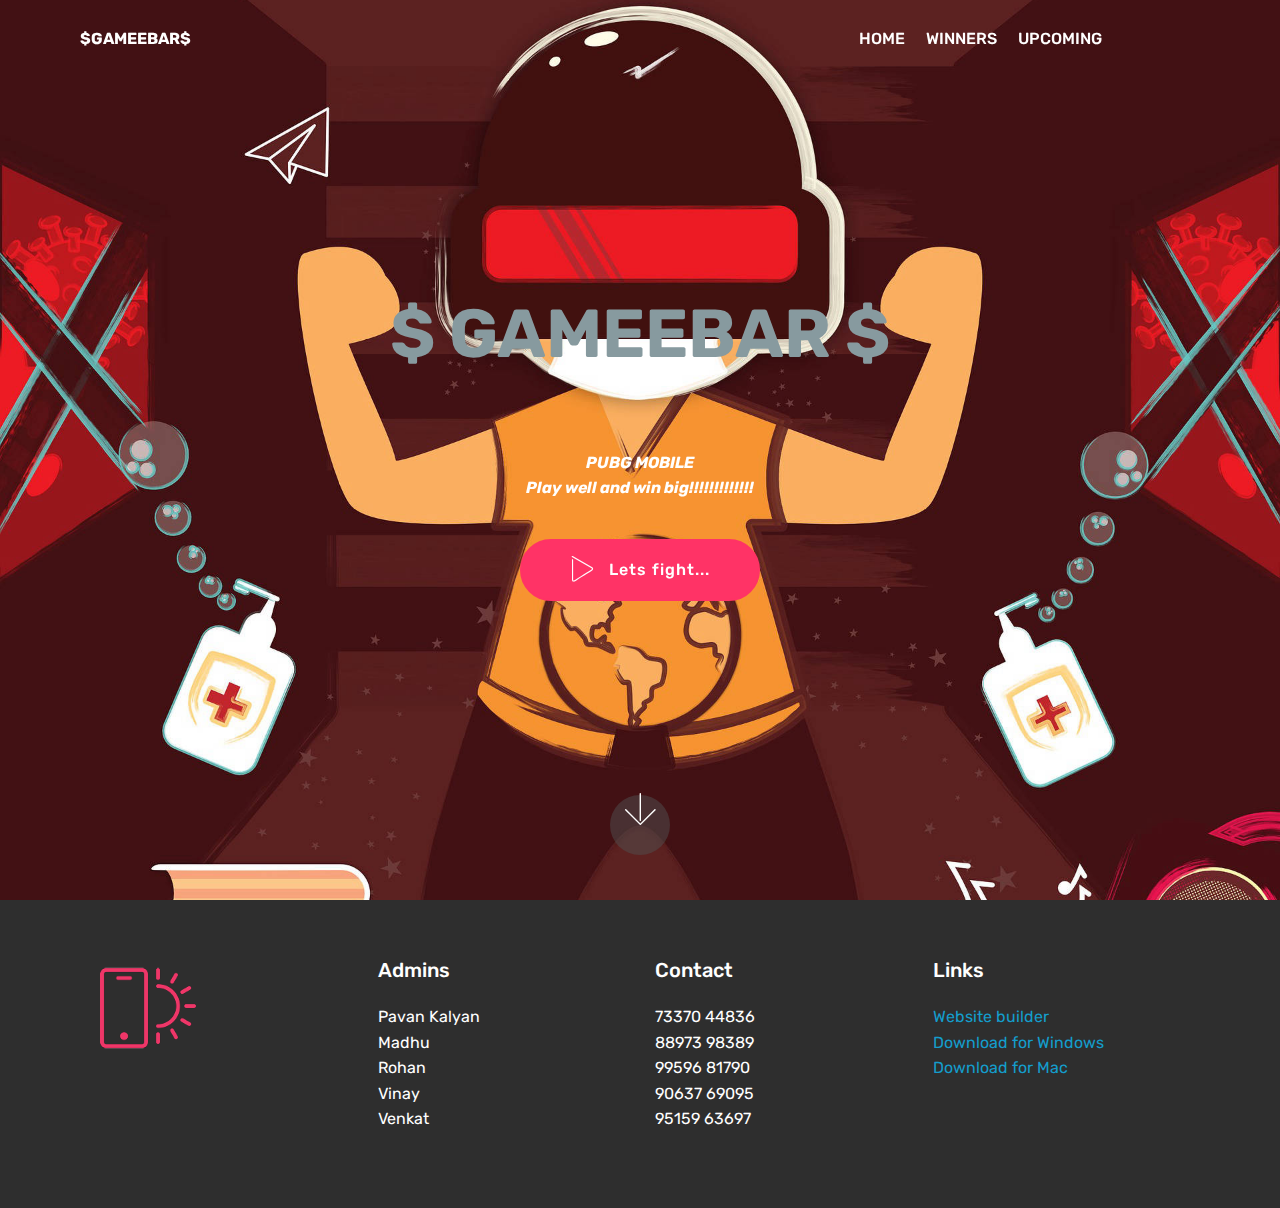
==== index.html @ 3fd8119e "create github pages" ====
<!DOCTYPE html>
<html  >
<head>
  <!-- Site made with Mobirise Website Builder v4.12.3, https://mobirise.com -->
  <meta charset="UTF-8">
  <meta http-equiv="X-UA-Compatible" content="IE=edge">
  <meta name="generator" content="Mobirise v4.12.3, mobirise.com">
  <meta name="viewport" content="width=device-width, initial-scale=1, minimum-scale=1">
  <link rel="shortcut icon" href="assets/images/logo20.png" type="image/x-icon">
  <meta name="description" content="">
  
  
  <title>Home</title>
  <link rel="stylesheet" href="assets/web/assets/mobirise-icons/mobirise-icons.css">
  <link rel="stylesheet" href="assets/bootstrap/css/bootstrap.min.css">
  <link rel="stylesheet" href="assets/bootstrap/css/bootstrap-grid.min.css">
  <link rel="stylesheet" href="assets/bootstrap/css/bootstrap-reboot.min.css">
  <link rel="stylesheet" href="assets/socicon/css/styles.css">
  <link rel="stylesheet" href="assets/tether/tether.min.css">
  <link rel="stylesheet" href="assets/dropdown/css/style.css">
  <link rel="stylesheet" href="assets/theme/css/style.css">
  <link rel="preload" as="style" href="assets/mobirise/css/mbr-additional.css"><link rel="stylesheet" href="assets/mobirise/css/mbr-additional.css" type="text/css">
  
  
  
</head>
<body>
  <section class="menu cid-rVmRUXMehh" once="menu" id="menu1-1b">

    

    <nav class="navbar navbar-expand beta-menu navbar-dropdown align-items-center navbar-fixed-top navbar-toggleable-sm bg-color transparent">
        <button class="navbar-toggler navbar-toggler-right" type="button" data-toggle="collapse" data-target="#navbarSupportedContent" aria-controls="navbarSupportedContent" aria-expanded="false" aria-label="Toggle navigation">
            <div class="hamburger">
                <span></span>
                <span></span>
                <span></span>
                <span></span>
            </div>
        </button>
        <div class="menu-logo">
            <div class="navbar-brand">
                
                <span class="navbar-caption-wrap"><a class="navbar-caption text-white display-4" href="https://mobirise.co">$GAMEEBAR$</a></span>
            </div>
        </div>
        <div class="collapse navbar-collapse" id="navbarSupportedContent">
            <ul class="navbar-nav nav-dropdown nav-right" data-app-modern-menu="true"><li class="nav-item">
                    <a class="nav-link link text-white display-4" href="index.html">HOME</a>
                </li><li class="nav-item"><a class="nav-link link text-white display-4" href="page6.html">WINNERS</a></li>
                <li class="nav-item">
                    <a class="nav-link link text-white display-4" href="page7.html">
                        UPCOMING &nbsp; &nbsp; &nbsp; &nbsp; &nbsp; &nbsp; &nbsp; &nbsp; &nbsp; &nbsp; &nbsp;</a>
                </li></ul>
            
        </div>
    </nav>
</section>

<section class="engine"><a href="https://mobirise.info/q">free responsive website templates</a></section><section class="cid-qTkA127IK8 mbr-fullscreen mbr-parallax-background" id="header2-1">

    

    

    <div class="container align-center">
        <div class="row justify-content-md-center">
            <div class="mbr-white col-md-10">
                <h1 class="mbr-section-title mbr-bold pb-3 mbr-fonts-style display-1">$ GAMEEBAR $</h1>
                
                <p class="mbr-text pb-3 mbr-fonts-style display-7"><em><strong>
                    </strong></em><br><br><em><strong>PUBG MOBILE<br>Play well and win big!!!!!!!!!!!!!</strong></em></p>
                <div class="mbr-section-btn"><a class="btn btn-md btn-secondary display-4" href="page5.html"><span class="mbri-play mbr-iconfont mbr-iconfont-btn"></span>Lets fight...</a></div>
            </div>
        </div>
    </div>
    <div class="mbr-arrow hidden-sm-down" aria-hidden="true">
        <a href="#next">
            <i class="mbri-down mbr-iconfont"></i>
        </a>
    </div>
</section>

<section class="cid-qTkAaeaxX5" id="footer1-2">

    

    

    <div class="container">
        <div class="media-container-row content text-white">
            <div class="col-12 col-md-3">
                <div class="media-wrap">
                    <a href="https://mobirise.com/">
                        <img src="assets/images/logo2.png" alt="Mobirise">
                    </a>
                </div>
            </div>
            <div class="col-12 col-md-3 mbr-fonts-style display-7">
                <h5 class="pb-3">Admins</h5>
                <p class="mbr-text">Pavan Kalyan<br>Madhu<br>Rohan<br>Vinay<br>Venkat</p>
            </div>
            <div class="col-12 col-md-3 mbr-fonts-style display-7">
                <h5 class="pb-3">
                    Contact</h5>
                <p class="mbr-text">73370 44836<br>88973 98389<br>99596 81790<br>90637 69095<br>95159 63697</p>
            </div>
            <div class="col-12 col-md-3 mbr-fonts-style display-7">
                <h5 class="pb-3">
                    Links
                </h5>
                <p class="mbr-text">
                    <a class="text-primary" href="https://mobirise.com/">Website builder</a>
                    <br><a class="text-primary" href="https://mobirise.com/mobirise-free-win.zip">Download for Windows</a>
                    <br><a class="text-primary" href="https://mobirise.com/mobirise-free-mac.zip">Download for Mac</a>
                </p>
            </div>
        </div>
        
    </div>
</section>


  <script src="assets/web/assets/jquery/jquery.min.js"></script>
  <script src="assets/popper/popper.min.js"></script>
  <script src="assets/bootstrap/js/bootstrap.min.js"></script>
  <script src="assets/tether/tether.min.js"></script>
  <script src="assets/parallax/jarallax.min.js"></script>
  <script src="assets/dropdown/js/nav-dropdown.js"></script>
  <script src="assets/dropdown/js/navbar-dropdown.js"></script>
  <script src="assets/touchswipe/jquery.touch-swipe.min.js"></script>
  <script src="assets/smoothscroll/smooth-scroll.js"></script>
  <script src="assets/theme/js/script.js"></script>
  
  
</body>
</html>
---- assets/web/assets/mobirise-icons/mobirise-icons.css ----
@font-face {
  font-family: 'MobiriseIcons';
  src:  url('mobirise-icons.eot?spat4u');
  src:  url('mobirise-icons.eot?spat4u#iefix') format('embedded-opentype'),
    url('mobirise-icons.ttf?spat4u') format('truetype'),
    url('mobirise-icons.woff?spat4u') format('woff'),
    url('mobirise-icons.svg?spat4u#MobiriseIcons') format('svg');
  font-weight: normal;
  font-style: normal;
  font-display: swap;
}

[class^="mbri-"], [class*=" mbri-"] {
  /* use !important to prevent issues with browser extensions that change fonts */
  font-family: MobiriseIcons !important;
  speak: none;
  font-style: normal;
  font-weight: normal;
  font-variant: normal;
  text-transform: none;
  line-height: 1;

  /* Better Font Rendering =========== */
  -webkit-font-smoothing: antialiased;
  -moz-osx-font-smoothing: grayscale;
}

.mbri-add-submenu:before {
  content: "\e900";
}
.mbri-alert:before {
  content: "\e901";
}
.mbri-align-center:before {
  content: "\e902";
}
.mbri-align-justify:before {
  content: "\e903";
}
.mbri-align-left:before {
  content: "\e904";
}
.mbri-align-right:before {
  content: "\e905";
}
.mbri-android:before {
  content: "\e906";
}
.mbri-apple:before {
  content: "\e907";
}
.mbri-arrow-down:before {
  content: "\e908";
}
.mbri-arrow-next:before {
  content: "\e909";
}
.mbri-arrow-prev:before {
  content: "\e90a";
}
.mbri-arrow-up:before {
  content: "\e90b";
}
.mbri-bold:before {
  content: "\e90c";
}
.mbri-bookmark:before {
  content: "\e90d";
}
.mbri-bootstrap:before {
  content: "\e90e";
}
.mbri-briefcase:before {
  content: "\e90f";
}
.mbri-browse:before {
  content: "\e910";
}
.mbri-bulleted-list:before {
  content: "\e911";
}
.mbri-calendar:before {
  content: "\e912";
}
.mbri-camera:before {
  content: "\e913";
}
.mbri-cart-add:before {
  content: "\e914";
}
.mbri-cart-full:before {
  content: "\e915";
}
.mbri-cash:before {
  content: "\e916";
}
.mbri-change-style:before {
  content: "\e917";
}
.mbri-chat:before {
  content: "\e918";
}
.mbri-clock:before {
  content: "\e919";
}
.mbri-close:before {
  content: "\e91a";
}
.mbri-cloud:before {
  content: "\e91b";
}
.mbri-code:before {
  content: "\e91c";
}
.mbri-contact-form:before {
  content: "\e91d";
}
.mbri-credit-card:before {
  content: "\e91e";
}
.mbri-cursor-click:before {
  content: "\e91f";
}
.mbri-cust-feedback:before {
  content: "\e920";
}
.mbri-database:before {
  content: "\e921";
}
.mbri-delivery:before {
  content: "\e922";
}
.mbri-desktop:before {
  content: "\e923";
}
.mbri-devices:before {
  content: "\e924";
}
.mbri-down:before {
  content: "\e925";
}
.mbri-download:before {
  content: "\e989";
}
.mbri-drag-n-drop:before {
  content: "\e927";
}
.mbri-drag-n-drop2:before {
  content: "\e928";
}
.mbri-edit:before {
  content: "\e929";
}
.mbri-edit2:before {
  content: "\e92a";
}
.mbri-error:before {
  content: "\e92b";
}
.mbri-extension:before {
  content: "\e92c";
}
.mbri-features:before {
  content: "\e92d";
}
.mbri-file:before {
  content: "\e92e";
}
.mbri-flag:before {
  content: "\e92f";
}
.mbri-folder:before {
  content: "\e930";
}
.mbri-gift:before {
  content: "\e931";
}
.mbri-github:before {
  content: "\e932";
}
.mbri-globe:before {
  content: "\e933";
}
.mbri-globe-2:before {
  content: "\e934";
}
.mbri-growing-chart:before {
  content: "\e935";
}
.mbri-hearth:before {
  content: "\e936";
}
.mbri-help:before {
  content: "\e937";
}
.mbri-home:before {
  content: "\e938";
}
.mbri-hot-cup:before {
  content: "\e939";
}
.mbri-idea:before {
  content: "\e93a";
}
.mbri-image-gallery:before {
  content: "\e93b";
}
.mbri-image-slider:before {
  content: "\e93c";
}
.mbri-info:before {
  content: "\e93d";
}
.mbri-italic:before {
  content: "\e93e";
}
.mbri-key:before {
  content: "\e93f";
}
.mbri-laptop:before {
  content: "\e940";
}
.mbri-layers:before {
  content: "\e941";
}
.mbri-left-right:before {
  content: "\e942";
}
.mbri-left:before {
  content: "\e943";
}
.mbri-letter:before {
  content: "\e944";
}
.mbri-like:before {
  content: "\e945";
}
.mbri-link:before {
  content: "\e946";
}
.mbri-lock:before {
  content: "\e947";
}
.mbri-login:before {
  content: "\e948";
}
.mbri-logout:before {
  content: "\e949";
}
.mbri-magic-stick:before {
  content: "\e94a";
}
.mbri-map-pin:before {
  content: "\e94b";
}
.mbri-menu:before {
  content: "\e94c";
}
.mbri-mobile:before {
  content: "\e94d";
}
.mbri-mobile2:before {
  content: "\e94e";
}
.mbri-mobirise:before {
  content: "\e94f";
}
.mbri-more-horizontal:before {
  content: "\e950";
}
.mbri-more-vertical:before {
  content: "\e951";
}
.mbri-music:before {
  content: "\e952";
}
.mbri-new-file:before {
  content: "\e953";
}
.mbri-numbered-list:before {
  content: "\e954";
}
.mbri-opened-folder:before {
  content: "\e955";
}
.mbri-pages:before {
  content: "\e956";
}
.mbri-paper-plane:before {
  content: "\e957";
}
.mbri-paperclip:before {
  content: "\e958";
}
.mbri-photo:before {
  content: "\e959";
}
.mbri-photos:before {
  content: "\e95a";
}
.mbri-pin:before {
  content: "\e95b";
}
.mbri-play:before {
  content: "\e95c";
}
.mbri-plus:before {
  content: "\e95d";
}
.mbri-preview:before {
  content: "\e95e";
}
.mbri-print:before {
  content: "\e95f";
}
.mbri-protect:before {
  content: "\e960";
}
.mbri-question:before {
  content: "\e961";
}
.mbri-quote-left:before {
  content: "\e962";
}
.mbri-quote-right:before {
  content: "\e963";
}
.mbri-refresh:before {
  content: "\e964";
}
.mbri-responsive:before {
  content: "\e965";
}
.mbri-right:before {
  content: "\e966";
}
.mbri-rocket:before {
  content: "\e967";
}
.mbri-sad-face:before {
  content: "\e968";
}
.mbri-sale:before {
  content: "\e969";
}
.mbri-save:before {
  content: "\e96a";
}
.mbri-search:before {
  content: "\e96b";
}
.mbri-setting:before {
  content: "\e96c";
}
.mbri-setting2:before {
  content: "\e96d";
}
.mbri-setting3:before {
  content: "\e96e";
}
.mbri-share:before {
  content: "\e96f";
}
.mbri-shopping-bag:before {
  content: "\e970";
}
.mbri-shopping-basket:before {
  content: "\e971";
}
.mbri-shopping-cart:before {
  content: "\e972";
}
.mbri-sites:before {
  content: "\e973";
}
.mbri-smile-face:before {
  content: "\e974";
}
.mbri-speed:before {
  content: "\e975";
}
.mbri-star:before {
  content: "\e976";
}
.mbri-success:before {
  content: "\e977";
}
.mbri-sun:before {
  content: "\e978";
}
.mbri-sun2:before {
  content: "\e979";
}
.mbri-tablet:before {
  content: "\e97a";
}
.mbri-tablet-vertical:before {
  content: "\e97b";
}
.mbri-target:before {
  content: "\e97c";
}
.mbri-timer:before {
  content: "\e97d";
}
.mbri-to-ftp:before {
  content: "\e97e";
}
.mbri-to-local-drive:before {
  content: "\e97f";
}
.mbri-touch-swipe:before {
  content: "\e980";
}
.mbri-touch:before {
  content: "\e981";
}
.mbri-trash:before {
  content: "\e982";
}
.mbri-underline:before {
  content: "\e983";
}
.mbri-unlink:before {
  content: "\e984";
}
.mbri-unlock:before {
  content: "\e985";
}
.mbri-up-down:before {
  content: "\e986";
}
.mbri-up:before {
  content: "\e987";
}
.mbri-update:before {
  content: "\e988";
}
.mbri-upload:before {
 content: "\e926"; 
}
.mbri-user:before {
  content: "\e98a";
}
.mbri-user2:before {
  content: "\e98b";
}
.mbri-users:before {
  content: "\e98c";
}
.mbri-video:before {
  content: "\e98d";
}
.mbri-video-play:before {
  content: "\e98e";
}
.mbri-watch:before {
  content: "\e98f";
}
.mbri-website-theme:before {
  content: "\e990";
}
.mbri-wifi:before {
  content: "\e991";
}
.mbri-windows:before {
  content: "\e992";
}
.mbri-zoom-out:before {
  content: "\e993";
}
.mbri-redo:before {
  content: "\e994";
}
.mbri-undo:before {
  content: "\e995";
}
---- assets/socicon/css/styles.css ----
@charset "UTF-8";

@font-face {
  font-family: 'Socicon';
  src:  url('../fonts/socicon.eot');
  src:  url('../fonts/socicon.eot?#iefix') format('embedded-opentype'),
    url('../fonts/socicon.woff2') format('woff2'),
    url('../fonts/socicon.ttf') format('truetype'),
    url('../fonts/socicon.woff') format('woff'),
    url('../fonts/socicon.svg#socicon') format('svg');
  font-weight: normal;
  font-style: normal;
}

[data-icon]:before {
  font-family: "socicon" !important;
  content: attr(data-icon);
  font-style: normal !important;
  font-weight: normal !important;
  font-variant: normal !important;
  text-transform: none !important;
  speak: none;
  line-height: 1;
  -webkit-font-smoothing: antialiased;
  -moz-osx-font-smoothing: grayscale;
}

[class^="socicon-"], [class*=" socicon-"] {
  /* use !important to prevent issues with browser extensions that change fonts */
  font-family: 'Socicon' !important;
  speak: none;
  font-style: normal;
  font-weight: normal;
  font-variant: normal;
  text-transform: none;
  line-height: 1;

  /* Better Font Rendering =========== */
  -webkit-font-smoothing: antialiased;
  -moz-osx-font-smoothing: grayscale;
}

.socicon-eitaa:before {
  content: "\e97c";
}
.socicon-soroush:before {
  content: "\e97d";
}
.socicon-bale:before {
  content: "\e97e";
}
.socicon-zazzle:before {
  content: "\e97b";
}
.socicon-society6:before {
  content: "\e97a";
}
.socicon-redbubble:before {
  content: "\e979";
}
.socicon-avvo:before {
  content: "\e978";
}
.socicon-stitcher:before {
  content: "\e977";
}
.socicon-googlehangouts:before {
  content: "\e974";
}
.socicon-dlive:before {
  content: "\e975";
}
.socicon-vsco:before {
  content: "\e976";
}
.socicon-flipboard:before {
  content: "\e973";
}
.socicon-ubuntu:before {
  content: "\e958";
}
.socicon-artstation:before {
  content: "\e959";
}
.socicon-invision:before {
  content: "\e95a";
}
.socicon-torial:before {
  content: "\e95b";
}
.socicon-collectorz:before {
  content: "\e95c";
}
.socicon-seenthis:before {
  content: "\e95d";
}
.socicon-googleplaymusic:before {
  content: "\e95e";
}
.socicon-debian:before {
  content: "\e95f";
}
.socicon-filmfreeway:before {
  content: "\e960";
}
.socicon-gnome:before {
  content: "\e961";
}
.socicon-itchio:before {
  content: "\e962";
}
.socicon-jamendo:before {
  content: "\e963";
}
.socicon-mix:before {
  content: "\e964";
}
.socicon-sharepoint:before {
  content: "\e965";
}
.socicon-tinder:before {
  content: "\e966";
}
.socicon-windguru:before {
  content: "\e967";
}
.socicon-cdbaby:before {
  content: "\e968";
}
.socicon-elementaryos:before {
  content: "\e969";
}
.socicon-stage32:before {
  content: "\e96a";
}
.socicon-tiktok:before {
  content: "\e96b";
}
.socicon-gitter:before {
  content: "\e96c";
}
.socicon-letterboxd:before {
  content: "\e96d";
}
.socicon-threema:before {
  content: "\e96e";
}
.socicon-splice:before {
  content: "\e96f";
}
.socicon-metapop:before {
  content: "\e970";
}
.socicon-naver:before {
  content: "\e971";
}
.socicon-remote:before {
  content: "\e972";
}
.socicon-internet:before {
  content: "\e957";
}
.socicon-moddb:before {
  content: "\e94b";
}
.socicon-indiedb:before {
  content: "\e94c";
}
.socicon-traxsource:before {
  content: "\e94d";
}
.socicon-gamefor:before {
  content: "\e94e";
}
.socicon-pixiv:before {
  content: "\e94f";
}
.socicon-myanimelist:before {
  content: "\e950";
}
.socicon-blackberry:before {
  content: "\e951";
}
.socicon-wickr:before {
  content: "\e952";
}
.socicon-spip:before {
  content: "\e953";
}
.socicon-napster:before {
  content: "\e954";
}
.socicon-beatport:before {
  content: "\e955";
}
.socicon-hackerone:before {
  content: "\e956";
}
.socicon-hackernews:before {
  content: "\e946";
}
.socicon-smashwords:before {
  content: "\e947";
}
.socicon-kobo:before {
  content: "\e948";
}
.socicon-bookbub:before {
  content: "\e949";
}
.socicon-mailru:before {
  content: "\e94a";
}
.socicon-gitlab:before {
  content: "\e945";
}
.socicon-instructables:before {
  content: "\e944";
}
.socicon-portfolio:before {
  content: "\e943";
}
.socicon-codered:before {
  content: "\e940";
}
.socicon-origin:before {
  content: "\e941";
}
.socicon-nextdoor:before {
  content: "\e942";
}
.socicon-udemy:before {
  content: "\e93f";
}
.socicon-livemaster:before {
  content: "\e93e";
}
.socicon-crunchbase:before {
  content: "\e93b";
}
.socicon-homefy:before {
  content: "\e93c";
}
.socicon-calendly:before {
  content: "\e93d";
}
.socicon-realtor:before {
  content: "\e90f";
}
.socicon-tidal:before {
  content: "\e910";
}
.socicon-qobuz:before {
  content: "\e911";
}
.socicon-natgeo:before {
  content: "\e912";
}
.socicon-mastodon:before {
  content: "\e913";
}
.socicon-unsplash:before {
  content: "\e914";
}
.socicon-homeadvisor:before {
  content: "\e915";
}
.socicon-angieslist:before {
  content: "\e916";
}
.socicon-codepen:before {
  content: "\e917";
}
.socicon-slack:before {
  content: "\e918";
}
.socicon-openaigym:before {
  content: "\e919";
}
.socicon-logmein:before {
  content: "\e91a";
}
.socicon-fiverr:before {
  content: "\e91b";
}
.socicon-gotomeeting:before {
  content: "\e91c";
}
.socicon-aliexpress:before {
  content: "\e91d";
}
.socicon-guru:before {
  content: "\e91e";
}
.socicon-appstore:before {
  content: "\e91f";
}
.socicon-homes:before {
  content: "\e920";
}
.socicon-zoom:before {
  content: "\e921";
}
.socicon-alibaba:before {
  content: "\e922";
}
.socicon-craigslist:before {
  content: "\e923";
}
.socicon-wix:before {
  content: "\e924";
}
.socicon-redfin:before {
  content: "\e925";
}
.socicon-googlecalendar:before {
  content: "\e926";
}
.socicon-shopify:before {
  content: "\e927";
}
.socicon-freelancer:before {
  content: "\e928";
}
.socicon-seedrs:before {
  content: "\e929";
}
.socicon-bing:before {
  content: "\e92a";
}
.socicon-doodle:before {
  content: "\e92b";
}
.socicon-bonanza:before {
  content: "\e92c";
}
.socicon-squarespace:before {
  content: "\e92d";
}
.socicon-toptal:before {
  content: "\e92e";
}
.socicon-gust:before {
  content: "\e92f";
}
.socicon-ask:before {
  content: "\e930";
}
.socicon-trulia:before {
  content: "\e931";
}
.socicon-loomly:before {
  content: "\e932";
}
.socicon-ghost:before {
  content: "\e933";
}
.socicon-upwork:before {
  content: "\e934";
}
.socicon-fundable:before {
  content: "\e935";
}
.socicon-booking:before {
  content: "\e936";
}
.socicon-googlemaps:before {
  content: "\e937";
}
.socicon-zillow:before {
  content: "\e938";
}
.socicon-niconico:before {
  content: "\e939";
}
.socicon-toneden:before {
  content: "\e93a";
}
.socicon-augment:before {
  content: "\e908";
}
.socicon-bitbucket:before {
  content: "\e909";
}
.socicon-fyuse:before {
  content: "\e90a";
}
.socicon-yt-gaming:before {
  content: "\e90b";
}
.socicon-sketchfab:before {
  content: "\e90c";
}
.socicon-mobcrush:before {
  content: "\e90d";
}
.socicon-microsoft:before {
  content: "\e90e";
}
.socicon-pandora:before {
  content: "\e907";
}
.socicon-messenger:before {
  content: "\e906";
}
.socicon-gamewisp:before {
  content: "\e905";
}
.socicon-bloglovin:before {
  content: "\e904";
}
.socicon-tunein:before {
  content: "\e903";
}
.socicon-gamejolt:before {
  content: "\e901";
}
.socicon-trello:before {
  content: "\e902";
}
.socicon-spreadshirt:before {
  content: "\e900";
}
.socicon-500px:before {
  content: "\e000";
}
.socicon-8tracks:before {
  content: "\e001";
}
.socicon-airbnb:before {
  content: "\e002";
}
.socicon-alliance:before {
  content: "\e003";
}
.socicon-amazon:before {
  content: "\e004";
}
.socicon-amplement:before {
  content: "\e005";
}
.socicon-android:before {
  content: "\e006";
}
.socicon-angellist:before {
  content: "\e007";
}
.socicon-apple:before {
  content: "\e008";
}
.socicon-appnet:before {
  content: "\e009";
}
.socicon-baidu:before {
  content: "\e00a";
}
.socicon-bandcamp:before {
  content: "\e00b";
}
.socicon-battlenet:before {
  content: "\e00c";
}
.socicon-mixer:before {
  content: "\e00d";
}
.socicon-bebee:before {
  content: "\e00e";
}
.socicon-bebo:before {
  content: "\e00f";
}
.socicon-behance:before {
  content: "\e010";
}
.socicon-blizzard:before {
  content: "\e011";
}
.socicon-blogger:before {
  content: "\e012";
}
.socicon-buffer:before {
  content: "\e013";
}
.socicon-chrome:before {
  content: "\e014";
}
.socicon-coderwall:before {
  content: "\e015";
}
.socicon-curse:before {
  content: "\e016";
}
.socicon-dailymotion:before {
  content: "\e017";
}
.socicon-deezer:before {
  content: "\e018";
}
.socicon-delicious:before {
  content: "\e019";
}
.socicon-deviantart:before {
  content: "\e01a";
}
.socicon-diablo:before {
  content: "\e01b";
}
.socicon-digg:before {
  content: "\e01c";
}
.socicon-discord:before {
  content: "\e01d";
}
.socicon-disqus:before {
  content: "\e01e";
}
.socicon-douban:before {
  content: "\e01f";
}
.socicon-draugiem:before {
  content: "\e020";
}
.socicon-dribbble:before {
  content: "\e021";
}
.socicon-drupal:before {
  content: "\e022";
}
.socicon-ebay:before {
  content: "\e023";
}
.socicon-ello:before {
  content: "\e024";
}
.socicon-endomodo:before {
  content: "\e025";
}
.socicon-envato:before {
  content: "\e026";
}
.socicon-etsy:before {
  content: "\e027";
}
.socicon-facebook:before {
  content: "\e028";
}
.socicon-feedburner:before {
  content: "\e029";
}
.socicon-filmweb:before {
  content: "\e02a";
}
.socicon-firefox:before {
  content: "\e02b";
}
.socicon-flattr:before {
  content: "\e02c";
}
.socicon-flickr:before {
  content: "\e02d";
}
.socicon-formulr:before {
  content: "\e02e";
}
.socicon-forrst:before {
  content: "\e02f";
}
.socicon-foursquare:before {
  content: "\e030";
}
.socicon-friendfeed:before {
  content: "\e031";
}
.socicon-github:before {
  content: "\e032";
}
.socicon-goodreads:before {
  content: "\e033";
}
.socicon-google:before {
  content: "\e034";
}
.socicon-googlescholar:before {
  content: "\e035";
}
.socicon-googlegroups:before {
  content: "\e036";
}
.socicon-googlephotos:before {
  content: "\e037";
}
.socicon-googleplus:before {
  content: "\e038";
}
.socicon-grooveshark:before {
  content: "\e039";
}
.socicon-hackerrank:before {
  content: "\e03a";
}
.socicon-hearthstone:before {
  content: "\e03b";
}
.socicon-hellocoton:before {
  content: "\e03c";
}
.socicon-heroes:before {
  content: "\e03d";
}
.socicon-smashcast:before {
  content: "\e03e";
}
.socicon-horde:before {
  content: "\e03f";
}
.socicon-houzz:before {
  content: "\e040";
}
.socicon-icq:before {
  content: "\e041";
}
.socicon-identica:before {
  content: "\e042";
}
.socicon-imdb:before {
  content: "\e043";
}
.socicon-instagram:before {
  content: "\e044";
}
.socicon-issuu:before {
  content: "\e045";
}
.socicon-istock:before {
  content: "\e046";
}
.socicon-itunes:before {
  content: "\e047";
}
.socicon-keybase:before {
  content: "\e048";
}
.socicon-lanyrd:before {
  content: "\e049";
}
.socicon-lastfm:before {
  content: "\e04a";
}
.socicon-line:before {
  content: "\e04b";
}
.socicon-linkedin:before {
  content: "\e04c";
}
.socicon-livejournal:before {
  content: "\e04d";
}
.socicon-lyft:before {
  content: "\e04e";
}
.socicon-macos:before {
  content: "\e04f";
}
.socicon-mail:before {
  content: "\e050";
}
.socicon-medium:before {
  content: "\e051";
}
.socicon-meetup:before {
  content: "\e052";
}
.socicon-mixcloud:before {
  content: "\e053";
}
.socicon-modelmayhem:before {
  content: "\e054";
}
.socicon-mumble:before {
  content: "\e055";
}
.socicon-myspace:before {
  content: "\e056";
}
.socicon-newsvine:before {
  content: "\e057";
}
.socicon-nintendo:before {
  content: "\e058";
}
.socicon-npm:before {
  content: "\e059";
}
.socicon-odnoklassniki:before {
  content: "\e05a";
}
.socicon-openid:before {
  content: "\e05b";
}
.socicon-opera:before {
  content: "\e05c";
}
.socicon-outlook:before {
  content: "\e05d";
}
.socicon-overwatch:before {
  content: "\e05e";
}
.socicon-patreon:before {
  content: "\e05f";
}
.socicon-paypal:before {
  content: "\e060";
}
.socicon-periscope:before {
  content: "\e061";
}
.socicon-persona:before {
  content: "\e062";
}
.socicon-pinterest:before {
  content: "\e063";
}
.socicon-play:before {
  content: "\e064";
}
.socicon-player:before {
  content: "\e065";
}
.socicon-playstation:before {
  content: "\e066";
}
.socicon-pocket:before {
  content: "\e067";
}
.socicon-qq:before {
  content: "\e068";
}
.socicon-quora:before {
  content: "\e069";
}
.socicon-raidcall:before {
  content: "\e06a";
}
.socicon-ravelry:before {
  content: "\e06b";
}
.socicon-reddit:before {
  content: "\e06c";
}
.socicon-renren:before {
  content: "\e06d";
}
.socicon-researchgate:before {
  content: "\e06e";
}
.socicon-residentadvisor:before {
  content: "\e06f";
}
.socicon-reverbnation:before {
  content: "\e070";
}
.socicon-rss:before {
  content: "\e071";
}
.socicon-sharethis:before {
  content: "\e072";
}
.socicon-skype:before {
  content: "\e073";
}
.socicon-slideshare:before {
  content: "\e074";
}
.socicon-smugmug:before {
  content: "\e075";
}
.socicon-snapchat:before {
  content: "\e076";
}
.socicon-songkick:before {
  content: "\e077";
}
.socicon-soundcloud:before {
  content: "\e078";
}
.socicon-spotify:before {
  content: "\e079";
}
.socicon-stackexchange:before {
  content: "\e07a";
}
.socicon-stackoverflow:before {
  content: "\e07b";
}
.socicon-starcraft:before {
  content: "\e07c";
}
.socicon-stayfriends:before {
  content: "\e07d";
}
.socicon-steam:before {
  content: "\e07e";
}
.socicon-storehouse:before {
  content: "\e07f";
}
.socicon-strava:before {
  content: "\e080";
}
.socicon-streamjar:before {
  content: "\e081";
}
.socicon-stumbleupon:before {
  content: "\e082";
}
.socicon-swarm:before {
  content: "\e083";
}
.socicon-teamspeak:before {
  content: "\e084";
}
.socicon-teamviewer:before {
  content: "\e085";
}
.socicon-technorati:before {
  content: "\e086";
}
.socicon-telegram:before {
  content: "\e087";
}
.socicon-tripadvisor:before {
  content: "\e088";
}
.socicon-tripit:before {
  content: "\e089";
}
.socicon-triplej:before {
  content: "\e08a";
}
.socicon-tumblr:before {
  content: "\e08b";
}
.socicon-twitch:before {
  content: "\e08c";
}
.socicon-twitter:before {
  content: "\e08d";
}
.socicon-uber:before {
  content: "\e08e";
}
.socicon-ventrilo:before {
  content: "\e08f";
}
.socicon-viadeo:before {
  content: "\e090";
}
.socicon-viber:before {
  content: "\e091";
}
.socicon-viewbug:before {
  content: "\e092";
}
.socicon-vimeo:before {
  content: "\e093";
}
.socicon-vine:before {
  content: "\e094";
}
.socicon-vkontakte:before {
  content: "\e095";
}
.socicon-warcraft:before {
  content: "\e096";
}
.socicon-wechat:before {
  content: "\e097";
}
.socicon-weibo:before {
  content: "\e098";
}
.socicon-whatsapp:before {
  content: "\e099";
}
.socicon-wikipedia:before {
  content: "\e09a";
}
.socicon-windows:before {
  content: "\e09b";
}
.socicon-wordpress:before {
  content: "\e09c";
}
.socicon-wykop:before {
  content: "\e09d";
}
.socicon-xbox:before {
  content: "\e09e";
}
.socicon-xing:before {
  content: "\e09f";
}
.socicon-yahoo:before {
  content: "\e0a0";
}
.socicon-yammer:before {
  content: "\e0a1";
}
.socicon-yandex:before {
  content: "\e0a2";
}
.socicon-yelp:before {
  content: "\e0a3";
}
.socicon-younow:before {
  content: "\e0a4";
}
.socicon-youtube:before {
  content: "\e0a5";
}
.socicon-zapier:before {
  content: "\e0a6";
}
.socicon-zerply:before {
  content: "\e0a7";
}
.socicon-zomato:before {
  content: "\e0a8";
}
.socicon-zynga:before {
  content: "\e0a9";
}
---- assets/dropdown/css/style.css ----
.navbar-dropdown {
  left: 0;
  padding: 0;
  position: absolute;
  right: 0;
  top: 0;
  transition: all 0.45s ease;
  z-index: 1030;
  background: #282828; }
  .navbar-dropdown .navbar-logo {
    margin-right: 0.8rem;
    transition: margin 0.3s ease-in-out;
    vertical-align: middle; }
    .navbar-dropdown .navbar-logo img {
      height: 3.125rem;
      transition: all 0.3s ease-in-out; }
    .navbar-dropdown .navbar-logo.mbr-iconfont {
      font-size: 3.125rem;
      line-height: 3.125rem; }
  .navbar-dropdown .navbar-caption {
    font-weight: 700;
    white-space: normal;
    vertical-align: -4px;
    line-height: 3.125rem !important; }
    .navbar-dropdown .navbar-caption, .navbar-dropdown .navbar-caption:hover {
      color: inherit;
      text-decoration: none; }
  .navbar-dropdown .mbr-iconfont + .navbar-caption {
    vertical-align: -1px; }
  .navbar-dropdown.navbar-fixed-top {
    position: fixed; }
  .navbar-dropdown .navbar-brand span {
    vertical-align: -4px; }
  .navbar-dropdown.bg-color.transparent {
    background: none; }
  .navbar-dropdown.navbar-short .navbar-brand {
    padding: 0.625rem 0; }
    .navbar-dropdown.navbar-short .navbar-brand span {
      vertical-align: -1px; }
  .navbar-dropdown.navbar-short .navbar-caption {
    line-height: 2.375rem !important;
    vertical-align: -2px; }
  .navbar-dropdown.navbar-short .navbar-logo {
    margin-right: 0.5rem; }
    .navbar-dropdown.navbar-short .navbar-logo img {
      height: 2.375rem; }
    .navbar-dropdown.navbar-short .navbar-logo.mbr-iconfont {
      font-size: 2.375rem;
      line-height: 2.375rem; }
  .navbar-dropdown.navbar-short .mbr-table-cell {
    height: 3.625rem; }
  .navbar-dropdown .navbar-close {
    left: 0.6875rem;
    position: fixed;
    top: 0.75rem;
    z-index: 1000; }
  .navbar-dropdown .hamburger-icon {
    content: "";
    display: inline-block;
    vertical-align: middle;
    width: 16px;
    -webkit-box-shadow: 0 -6px 0 1px #282828,0 0 0 1px #282828,0 6px 0 1px #282828;
    -moz-box-shadow: 0 -6px 0 1px #282828,0 0 0 1px #282828,0 6px 0 1px #282828;
    box-shadow: 0 -6px 0 1px #282828,0 0 0 1px #282828,0 6px 0 1px #282828; }

.dropdown-menu .dropdown-toggle[data-toggle="dropdown-submenu"]::after {
  border-bottom: 0.35em solid transparent;
  border-left: 0.35em solid;
  border-right: 0;
  border-top: 0.35em solid transparent;
  margin-left: 0.3rem; }

.dropdown-menu .dropdown-item:focus {
  outline: 0; }

.nav-dropdown {
  font-size: 0.75rem;
  font-weight: 500;
  height: auto !important; }
  .nav-dropdown .nav-btn {
    padding-left: 1rem; }
  .nav-dropdown .link {
    margin: .667em 1.667em;
    font-weight: 500;
    padding: 0;
    transition: color .2s ease-in-out; }
    .nav-dropdown .link.dropdown-toggle {
      margin-right: 2.583em; }
      .nav-dropdown .link.dropdown-toggle::after {
        margin-left: .25rem;
        border-top: 0.35em solid;
        border-right: 0.35em solid transparent;
        border-left: 0.35em solid transparent;
        border-bottom: 0; }
      .nav-dropdown .link.dropdown-toggle[aria-expanded="true"] {
        margin: 0;
        padding: 0.667em 3.263em  0.667em 1.667em; }
  .nav-dropdown .link::after,
  .nav-dropdown .dropdown-item::after {
    color: inherit; }
  .nav-dropdown .btn {
    font-size: 0.75rem;
    font-weight: 700;
    letter-spacing: 0;
    margin-bottom: 0;
    padding-left: 1.25rem;
    padding-right: 1.25rem; }
  .nav-dropdown .dropdown-menu {
    border-radius: 0;
    border: 0;
    left: 0;
    margin: 0;
    padding-bottom: 1.25rem;
    padding-top: 1.25rem;
    position: relative; }
  .nav-dropdown .dropdown-submenu {
    margin-left: 0.125rem;
    top: 0; }
  .nav-dropdown .dropdown-item {
    font-weight: 500;
    line-height: 2;
    padding: 0.3846em 4.615em 0.3846em 1.5385em;
    position: relative;
    transition: color .2s ease-in-out, background-color .2s ease-in-out; }
    .nav-dropdown .dropdown-item::after {
      margin-top: -0.3077em;
      position: absolute;
      right: 1.1538em;
      top: 50%; }
    .nav-dropdown .dropdown-item:focus, .nav-dropdown .dropdown-item:hover {
      background: none; }

@media (max-width: 767px) {
  .nav-dropdown.navbar-toggleable-sm {
    bottom: 0;
    display: none;
    left: 0;
    overflow-x: hidden;
    position: fixed;
    top: 0;
    transform: translateX(-100%);
    -ms-transform: translateX(-100%);
    -webkit-transform: translateX(-100%);
    width: 18.75rem;
    z-index: 999; } }
.nav-dropdown.navbar-toggleable-xl {
  bottom: 0;
  display: none;
  left: 0;
  overflow-x: hidden;
  position: fixed;
  top: 0;
  transform: translateX(-100%);
  -ms-transform: translateX(-100%);
  -webkit-transform: translateX(-100%);
  width: 18.75rem;
  z-index: 999; }

.nav-dropdown-sm {
  display: block !important;
  overflow-x: hidden;
  overflow: auto;
  padding-top: 3.875rem; }
  .nav-dropdown-sm::after {
    content: "";
    display: block;
    height: 3rem;
    width: 100%; }
  .nav-dropdown-sm.collapse.in ~ .navbar-close {
    display: block !important; }
  .nav-dropdown-sm.collapsing, .nav-dropdown-sm.collapse.in {
    transform: translateX(0);
    -ms-transform: translateX(0);
    -webkit-transform: translateX(0);
    transition: all 0.25s ease-out;
    -webkit-transition: all 0.25s ease-out;
    background: #282828; }
  .nav-dropdown-sm.collapsing[aria-expanded="false"] {
    transform: translateX(-100%);
    -ms-transform: translateX(-100%);
    -webkit-transform: translateX(-100%); }
  .nav-dropdown-sm .nav-item {
    display: block;
    margin-left: 0 !important;
    padding-left: 0; }
  .nav-dropdown-sm .link,
  .nav-dropdown-sm .dropdown-item {
    border-top: 1px dotted rgba(255, 255, 255, 0.1);
    font-size: 0.8125rem;
    line-height: 1.6;
    margin: 0 !important;
    padding: 0.875rem 2.4rem 0.875rem 1.5625rem !important;
    position: relative;
    white-space: normal; }
    .nav-dropdown-sm .link:focus, .nav-dropdown-sm .link:hover,
    .nav-dropdown-sm .dropdown-item:focus,
    .nav-dropdown-sm .dropdown-item:hover {
      background: rgba(0, 0, 0, 0.2) !important;
      color: #c0a375; }
  .nav-dropdown-sm .nav-btn {
    position: relative;
    padding: 1.5625rem 1.5625rem 0 1.5625rem; }
    .nav-dropdown-sm .nav-btn::before {
      border-top: 1px dotted rgba(255, 255, 255, 0.1);
      content: "";
      left: 0;
      position: absolute;
      top: 0;
      width: 100%; }
    .nav-dropdown-sm .nav-btn + .nav-btn {
      padding-top: 0.625rem; }
      .nav-dropdown-sm .nav-btn + .nav-btn::before {
        display: none; }
  .nav-dropdown-sm .btn {
    padding: 0.625rem 0; }
  .nav-dropdown-sm .dropdown-toggle[data-toggle="dropdown-submenu"]::after {
    margin-left: .25rem;
    border-top: 0.35em solid;
    border-right: 0.35em solid transparent;
    border-left: 0.35em solid transparent;
    border-bottom: 0; }
  .nav-dropdown-sm .dropdown-toggle[data-toggle="dropdown-submenu"][aria-expanded="true"]::after {
    border-top: 0;
    border-right: 0.35em solid transparent;
    border-left: 0.35em solid transparent;
    border-bottom: 0.35em solid; }
  .nav-dropdown-sm .dropdown-menu {
    margin: 0;
    padding: 0;
    position: relative;
    top: 0;
    left: 0;
    width: 100%;
    border: 0;
    float: none;
    border-radius: 0;
    background: none; }
  .nav-dropdown-sm .dropdown-submenu {
    left: 100%;
    margin-left: 0.125rem;
    margin-top: -1.25rem;
    top: 0; }

.navbar-toggleable-sm .nav-dropdown .dropdown-menu {
  position: absolute; }

.navbar-toggleable-sm .nav-dropdown .dropdown-submenu {
  left: 100%;
  margin-left: 0.125rem;
  margin-top: -1.25rem;
  top: 0; }

.navbar-toggleable-sm.opened .nav-dropdown .dropdown-menu {
  position: relative; }

.navbar-toggleable-sm.opened .nav-dropdown .dropdown-submenu {
  left: 0;
  margin-left: 00rem;
  margin-top: 0rem;
  top: 0; }

.is-builder .nav-dropdown.collapsing {
  transition: none !important; }

/*# sourceMappingURL=style.css.map */
---- assets/theme/css/style.css ----
@charset "UTF-8";
/*!
 * Mobirise v4 theme (https://mobirise.com/)
 * Copyright 2017 Mobirise
 */
section {
  background-color: #eeeeee;
}

body {
  font-style: normal;
  line-height: 1.5;
}

section,
.container,
.container-fluid {
  position: relative;
  word-wrap: break-word;
}

a.mbr-iconfont:hover {
  text-decoration: none;
}

.article .lead p,
.article .lead ul,
.article .lead ol,
.article .lead pre,
.article .lead blockquote {
  margin-bottom: 0;
}

ul,
ol,
pre,
blockquote {
  margin-bottom: 2.3125rem;
}

pre {
  background: #f4f4f4;
  padding: 10px 24px;
  white-space: pre-wrap;
}

.inactive {
  -webkit-user-select: none;
  -moz-user-select: none;
  -ms-user-select: none;
  user-select: none;
  pointer-events: none;
  -webkit-user-drag: none;
  user-drag: none;
}

.mbr-section__comments .row {
  justify-content: center;
  -webkit-justify-content: center;
}

a {
  font-style: normal;
  font-weight: 400;
  cursor: pointer;
}
a, a:hover {
  text-decoration: none;
}

figure {
  margin-bottom: 0;
}

body {
  color: #232323;
}

h1,
h2,
h3,
h4,
h5,
h6,
.h1,
.h2,
.h3,
.h4,
.h5,
.h6,
.display-1,
.display-2,
.display-3,
.display-4 {
  line-height: 1;
  word-break: break-word;
  word-wrap: break-word;
}

.mbr-section-title {
  font-style: normal;
  line-height: 1.2;
}

.mbr-section-subtitle {
  line-height: 1.3;
}

.mbr-text {
  font-style: normal;
  line-height: 1.6;
}

b,
strong {
  font-weight: bold;
}

blockquote {
  padding: 10px 0 10px 20px;
  position: relative;
  border-left: 2px solid;
  border-color: #ff3366;
}

input:-webkit-autofill, input:-webkit-autofill:hover, input:-webkit-autofill:focus, input:-webkit-autofill:active {
  transition-delay: 9999s;
  transition-property: background-color, color;
}

textarea[type=hidden] {
  display: none;
}

body {
  position: relative;
}

section {
  background-position: 50% 50%;
  background-repeat: no-repeat;
  background-size: cover;
}
section .mbr-background-video,
section .mbr-background-video-preview {
  position: absolute;
  bottom: 0;
  left: 0;
  right: 0;
  top: 0;
}

.hidden {
  visibility: hidden;
}

.mbr-z-index20 {
  z-index: 20;
}

/*! Base colors */
.mbr-white {
  color: #ffffff;
}

.mbr-black {
  color: #000000;
}

.mbr-bg-white {
  background-color: #ffffff;
}

.mbr-bg-black {
  background-color: #000000;
}

/*! Text-aligns */
.align-left {
  text-align: left;
}

.align-center {
  text-align: center;
}

.align-right {
  text-align: right;
}

@media (max-width: 767px) {
  .align-left,
.align-center,
.align-right,
.mbr-section-btn,
.mbr-section-title {
    text-align: center;
  }
}
/*! Font-weight  */
.mbr-light {
  font-weight: 300;
}

.mbr-regular {
  font-weight: 400;
}

.mbr-semibold {
  font-weight: 500;
}

.mbr-bold {
  font-weight: 700;
}

/*! Media  */
.media-size-item {
  -webkit-flex: 1 1 auto;
  -moz-flex: 1 1 auto;
  -ms-flex: 1 1 auto;
  -o-flex: 1 1 auto;
  flex: 1 1 auto;
}

.media-content {
  -webkit-flex-basis: 100%;
  flex-basis: 100%;
}

.media-container-row {
  display: -ms-flexbox;
  display: -webkit-flex;
  display: flex;
  -webkit-flex-direction: row;
  -ms-flex-direction: row;
  flex-direction: row;
  -webkit-flex-wrap: wrap;
  -ms-flex-wrap: wrap;
  flex-wrap: wrap;
  -webkit-justify-content: center;
  -ms-flex-pack: center;
  justify-content: center;
  -webkit-align-content: center;
  -ms-flex-line-pack: center;
  align-content: center;
  -webkit-align-items: start;
  -ms-flex-align: start;
  align-items: start;
}
.media-container-row .media-size-item {
  width: 400px;
}

.media-container-column {
  display: -ms-flexbox;
  display: -webkit-flex;
  display: flex;
  -webkit-flex-direction: column;
  -ms-flex-direction: column;
  flex-direction: column;
  -webkit-flex-wrap: wrap;
  -ms-flex-wrap: wrap;
  flex-wrap: wrap;
  -webkit-justify-content: center;
  -ms-flex-pack: center;
  justify-content: center;
  -webkit-align-content: center;
  -ms-flex-line-pack: center;
  align-content: center;
  -webkit-align-items: stretch;
  -ms-flex-align: stretch;
  align-items: stretch;
}
.media-container-column > * {
  width: 100%;
}

@media (min-width: 992px) {
  .media-container-row {
    -webkit-flex-wrap: nowrap;
    -ms-flex-wrap: nowrap;
    flex-wrap: nowrap;
  }
}
figure {
  overflow: hidden;
}

figure[mbr-media-size] {
  transition: width 0.1s;
}

.mbr-figure img,
.mbr-figure iframe {
  display: block;
  width: 100%;
}

.card {
  background-color: transparent;
  border: none;
}

.card-box {
  width: 100%;
}

.card-img {
  text-align: center;
  flex-shrink: 0;
  -webkit-flex-shrink: 0;
}

.media {
  max-width: 100%;
  margin: 0 auto;
}

.mbr-figure {
  -ms-flex-item-align: center;
  -ms-grid-row-align: center;
  -webkit-align-self: center;
  align-self: center;
}

.media-container > div {
  max-width: 100%;
}

.mbr-figure img,
.card-img img {
  width: 100%;
}

@media (max-width: 991px) {
  .media-size-item {
    width: auto !important;
  }

  .media {
    width: auto;
  }

  .mbr-figure {
    width: 100% !important;
  }
}
/*! Buttons */
.btn {
  font-weight: 500;
  border-width: 2px;
  font-style: normal;
  letter-spacing: 1px;
  margin: 0.4rem 0.8rem;
  white-space: normal;
  -webkit-transition: all 0.3s ease-in-out;
  -moz-transition: all 0.3s ease-in-out;
  transition: all 0.3s ease-in-out;
  display: inline-flex;
  align-items: center;
  justify-content: center;
  word-break: break-word;
  -webkit-align-items: center;
  -webkit-justify-content: center;
  display: -webkit-inline-flex;
}

.btn-sm {
  font-weight: 500;
  letter-spacing: 1px;
  -webkit-transition: all 0.3s ease-in-out;
  -moz-transition: all 0.3s ease-in-out;
  transition: all 0.3s ease-in-out;
}

.btn-md {
  font-weight: 500;
  letter-spacing: 1px;
  margin: 0.4rem 0.8rem !important;
  -webkit-transition: all 0.3s ease-in-out;
  -moz-transition: all 0.3s ease-in-out;
  transition: all 0.3s ease-in-out;
}

.btn-lg {
  font-weight: 500;
  letter-spacing: 1px;
  margin: 0.4rem 0.8rem !important;
  -webkit-transition: all 0.3s ease-in-out;
  -moz-transition: all 0.3s ease-in-out;
  transition: all 0.3s ease-in-out;
}

.mbr-section-btn {
  margin-left: -0.25rem;
  margin-right: -0.25rem;
  font-size: 0;
}

nav .mbr-section-btn {
  margin-left: 0rem;
  margin-right: 0rem;
}

.btn-form {
  border-radius: 0;
}
.btn-form:hover {
  cursor: pointer;
}

/*! Btn icon margin */
.btn .mbr-iconfont,
.btn.btn-sm .mbr-iconfont {
  cursor: pointer;
  margin-right: 0.5rem;
}

.btn.btn-md .mbr-iconfont,
.btn.btn-md .mbr-iconfont {
  margin-right: 0.8rem;
}

.mbr-regular {
  font-weight: 400;
}

.mbr-semibold {
  font-weight: 500;
}

.mbr-bold {
  font-weight: 700;
}

[type=submit] {
  -webkit-appearance: none;
}

/*! Full-screen */
.mbr-fullscreen .mbr-overlay {
  min-height: 100vh;
}

.mbr-fullscreen {
  display: flex;
  display: -webkit-flex;
  display: -moz-flex;
  display: -ms-flex;
  display: -o-flex;
  align-items: center;
  -webkit-align-items: center;
  min-height: 100vh;
  padding-top: 3rem;
  padding-bottom: 3rem;
}

/*! Map */
.map {
  height: 25rem;
  position: relative;
}
.map iframe {
  width: 100%;
  height: 100%;
}

.mbr-overlay {
  background-color: #000;
  bottom: 0;
  left: 0;
  opacity: 0.5;
  position: absolute;
  right: 0;
  top: 0;
  z-index: 0;
  pointer-events: none;
}

/* Form */
blockquote {
  font-style: italic;
  padding: 10px 0 10px 20px;
  font-size: 1.09rem;
  position: relative;
  border-width: 3px;
}

.form-control {
  background-color: #f5f5f5;
  box-shadow: none;
  color: #565656;
  line-height: 1.43;
  min-height: 3.5em;
  padding: 1.07em 0.5em;
}
.form-control, .form-control:focus {
  border: 1px solid #e8e8e8;
}
.form-active .form-control:invalid {
  border-color: red;
}

.form-control-label {
  position: relative;
  cursor: pointer;
  margin-bottom: 0.357em;
  padding: 0;
}

.alert {
  color: #ffffff;
  border-radius: 0;
  border: 0;
  font-size: 0.875rem;
  line-height: 1.5;
  margin-bottom: 1.875rem;
  padding: 1.25rem;
  position: relative;
}
.alert.alert-form::after {
  background-color: inherit;
  bottom: -7px;
  content: "";
  display: block;
  height: 14px;
  left: 50%;
  margin-left: -7px;
  position: absolute;
  transform: rotate(45deg);
  width: 14px;
  -webkit-transform: rotate(45deg);
}

.form-asterisk {
  font-family: initial;
  position: absolute;
  top: -2px;
  font-weight: normal;
}

/*! Scroll to top arrow */
#scrollToTop a i:before {
  content: "";
  position: absolute;
  height: 40%;
  top: 25%;
  background: #fff;
  width: 2px;
  left: calc(50% - 1px);
}
#scrollToTop a i:after {
  content: "";
  position: absolute;
  display: block;
  border-top: 2px solid #fff;
  border-right: 2px solid #fff;
  width: 40%;
  height: 40%;
  left: 30%;
  bottom: 30%;
  transform: rotate(135deg);
  -webkit-transform: rotate(135deg);
}

.mbr-arrow-up {
  bottom: 25px;
  right: 90px;
  position: fixed;
  text-align: right;
  z-index: 5000;
  color: #ffffff;
  font-size: 32px;
  transform: rotate(180deg);
  -webkit-transform: rotate(180deg);
}

.mbr-arrow-up a {
  background: rgba(0, 0, 0, 0.2);
  border-radius: 3px;
  color: #fff;
  display: inline-block;
  height: 60px;
  width: 60px;
  outline-style: none !important;
  position: relative;
  text-decoration: none;
  transition: all 0.3s ease-in-out;
  cursor: pointer;
  text-align: center;
}
.mbr-arrow-up a:hover {
  background-color: rgba(0, 0, 0, 0.4);
}
.mbr-arrow-up a i {
  line-height: 60px;
}

.mbr-arrow-up-icon {
  display: block;
  color: #fff;
}

.mbr-arrow-up-icon::before {
  content: "›";
  display: inline-block;
  font-family: serif;
  font-size: 32px;
  line-height: 1;
  font-style: normal;
  position: relative;
  top: 6px;
  left: -4px;
  -webkit-transform: rotate(-90deg);
  transform: rotate(-90deg);
}

/*! Arrow Down */
.mbr-arrow {
  position: absolute;
  bottom: 45px;
  left: 50%;
  width: 60px;
  height: 60px;
  cursor: pointer;
  background-color: rgba(80, 80, 80, 0.5);
  border-radius: 50%;
  -webkit-transform: translateX(-50%);
  transform: translateX(-50%);
}
.mbr-arrow > a {
  display: inline-block;
  text-decoration: none;
  outline-style: none;
  -webkit-animation: arrowdown 1.7s ease-in-out infinite;
  animation: arrowdown 1.7s ease-in-out infinite;
}
.mbr-arrow > a > i {
  position: absolute;
  top: -2px;
  left: 15px;
  font-size: 2rem;
}

@keyframes arrowdown {
  0% {
    transform: translateY(0px);
    -webkit-transform: translateY(0px);
  }
  50% {
    transform: translateY(-5px);
    -webkit-transform: translateY(-5px);
  }
  100% {
    transform: translateY(0px);
    -webkit-transform: translateY(0px);
  }
}
@-webkit-keyframes arrowdown {
  0% {
    transform: translateY(0px);
    -webkit-transform: translateY(0px);
  }
  50% {
    transform: translateY(-5px);
    -webkit-transform: translateY(-5px);
  }
  100% {
    transform: translateY(0px);
    -webkit-transform: translateY(0px);
  }
}
@media (max-width: 500px) {
  .mbr-arrow-up {
    left: 50%;
    right: auto;
    transform: translateX(-50%) rotate(180deg);
    -webkit-transform: translateX(-50%) rotate(180deg);
  }
}
/*Gradients animation*/
@keyframes gradient-animation {
  from {
    background-position: 0% 100%;
    animation-timing-function: ease-in-out;
  }
  to {
    background-position: 100% 0%;
    animation-timing-function: ease-in-out;
  }
}
@-webkit-keyframes gradient-animation {
  from {
    background-position: 0% 100%;
    animation-timing-function: ease-in-out;
  }
  to {
    background-position: 100% 0%;
    animation-timing-function: ease-in-out;
  }
}
.bg-gradient {
  background-size: 200% 200%;
  animation: gradient-animation 5s infinite alternate;
  -webkit-animation: gradient-animation 5s infinite alternate;
}

.menu .navbar-brand {
  display: -webkit-flex;
}
.menu .navbar-brand span {
  display: flex;
  display: -webkit-flex;
}
.menu .navbar-brand .navbar-caption-wrap {
  display: -webkit-flex;
}
.menu .navbar-brand .navbar-logo img {
  display: -webkit-flex;
}
@media (min-width: 768px) and (max-width: 1023px) {
  .menu .navbar-toggleable-sm .navbar-nav {
    display: -webkit-box;
    display: -webkit-flex;
    display: -ms-flexbox;
  }
}
@media (max-width: 1023px) {
  .menu .navbar-collapse {
    max-height: 93.5vh;
  }
  .menu .navbar-collapse.show {
    overflow: auto;
  }
}
@media (min-width: 1024px) {
  .menu .navbar-nav.nav-dropdown {
    display: -webkit-flex;
  }
  .menu .navbar-toggleable-sm .navbar-collapse {
    display: -webkit-flex !important;
  }
  .menu .collapsed .navbar-collapse {
    max-height: 93.5vh;
  }
  .menu .collapsed .navbar-collapse.show {
    overflow: auto;
  }
}
@media (max-width: 767px) {
  .menu .navbar-collapse {
    max-height: 80vh;
  }
}

/* Others*/
.note-check a[data-value=Rubik] {
  font-style: normal;
}

.mbr-arrow a {
  color: #ffffff;
}

@media (max-width: 767px) {
  .mbr-arrow {
    display: none;
  }
}
.navbar {
  display: -webkit-flex;
  -webkit-flex-wrap: wrap;
  -webkit-align-items: center;
  -webkit-justify-content: space-between;
}

.navbar-collapse {
  -webkit-flex-basis: 100%;
  -webkit-flex-grow: 1;
  -webkit-align-items: center;
}

.nav-dropdown .link {
  padding: 0.667em 1.667em !important;
  margin: 0 !important;
}

.nav {
  display: -webkit-flex;
  -webkit-flex-wrap: wrap;
}

.row {
  display: -webkit-flex;
  -webkit-flex-wrap: wrap;
}

.justify-content-center {
  -webkit-justify-content: center;
}

.form-inline {
  display: -webkit-flex;
  -webkit-flex-flow: row wrap;
  -webkit-align-items: center;
}

.card-wrapper {
  -webkit-flex: 1;
}

.carousel-control {
  z-index: 10;
  display: -webkit-flex;
  -webkit-align-items: center;
  -webkit-justify-content: center;
}

.carousel-controls {
  display: -webkit-flex;
}

.media {
  display: -webkit-flex;
}

.form-group:focus {
  outline: none;
}

.jq-selectbox__select {
  padding: 1.07em 0.5em;
  position: absolute;
  top: 0;
  left: 0;
  width: 100%;
}

.jq-selectbox__dropdown {
  position: absolute;
  top: 100%;
  left: 0 !important;
  width: 100% !important;
}

.jq-selectbox__trigger-arrow {
  transform: translateY(-50%);
}

.jq-selectbox li {
  padding: 1.07em 0.5em;
}

input[type=range] {
  padding-left: 0 !important;
  padding-right: 0 !important;
}

.modal-dialog,
.modal-content {
  height: 100%;
}

.modal-dialog .carousel-inner {
  height: calc(100vh - 1.75rem);
}
@media (max-width: 575px) {
  .modal-dialog .carousel-inner {
    height: calc(100vh - 1rem);
  }
}

.carousel-item {
  text-align: center;
}

.carousel-item img {
  margin: auto;
}

.navbar-toggler {
  -webkit-align-self: flex-start;
  -ms-flex-item-align: start;
  align-self: flex-start;
  padding: 0.25rem 0.75rem;
  font-size: 1.25rem;
  line-height: 1;
  background: transparent;
  border: 1px solid transparent;
  -webkit-border-radius: 0.25rem;
  border-radius: 0.25rem;
}

.navbar-toggler:focus,
.navbar-toggler:hover {
  text-decoration: none;
}

.navbar-toggler-icon {
  display: inline-block;
  width: 1.5em;
  height: 1.5em;
  vertical-align: middle;
  content: "";
  background: no-repeat center center;
  -webkit-background-size: 100% 100%;
  -o-background-size: 100% 100%;
  background-size: 100% 100%;
}

.navbar-toggler-left {
  position: absolute;
  left: 1rem;
}

.navbar-toggler-right {
  position: absolute;
  right: 1rem;
}

@media (max-width: 575px) {
  .navbar-toggleable .navbar-nav .dropdown-menu {
    position: static;
    float: none;
  }

  .navbar-toggleable > .container {
    padding-right: 0;
    padding-left: 0;
  }
}
@media (min-width: 576px) {
  .navbar-toggleable {
    -webkit-box-orient: horizontal;
    -webkit-box-direction: normal;
    -webkit-flex-direction: row;
    -ms-flex-direction: row;
    flex-direction: row;
    -webkit-flex-wrap: nowrap;
    -ms-flex-wrap: nowrap;
    flex-wrap: nowrap;
    -webkit-box-align: center;
    -webkit-align-items: center;
    -ms-flex-align: center;
    align-items: center;
  }

  .navbar-toggleable .navbar-nav {
    -webkit-box-orient: horizontal;
    -webkit-box-direction: normal;
    -webkit-flex-direction: row;
    -ms-flex-direction: row;
    flex-direction: row;
  }

  .navbar-toggleable .navbar-nav .nav-link {
    padding-right: 0.5rem;
    padding-left: 0.5rem;
  }

  .navbar-toggleable > .container {
    display: -webkit-box;
    display: -webkit-flex;
    display: -ms-flexbox;
    display: flex;
    -webkit-flex-wrap: nowrap;
    -ms-flex-wrap: nowrap;
    flex-wrap: nowrap;
    -webkit-box-align: center;
    -webkit-align-items: center;
    -ms-flex-align: center;
    align-items: center;
  }

  .navbar-toggleable .navbar-collapse {
    display: -webkit-box !important;
    display: -webkit-flex !important;
    display: -ms-flexbox !important;
    display: flex !important;
    width: 100%;
  }

  .navbar-toggleable .navbar-toggler {
    display: none;
  }
}
@media (max-width: 767px) {
  .navbar-toggleable-sm .navbar-nav .dropdown-menu {
    position: static;
    float: none;
  }

  .navbar-toggleable-sm > .container {
    padding-right: 0;
    padding-left: 0;
  }
}
@media (min-width: 768px) {
  .navbar-toggleable-sm {
    -webkit-box-orient: horizontal;
    -webkit-box-direction: normal;
    -webkit-flex-direction: row;
    -ms-flex-direction: row;
    flex-direction: row;
    -webkit-flex-wrap: nowrap;
    -ms-flex-wrap: nowrap;
    flex-wrap: nowrap;
    -webkit-box-align: center;
    -webkit-align-items: center;
    -ms-flex-align: center;
    align-items: center;
  }

  .navbar-toggleable-sm .navbar-nav {
    -webkit-box-orient: horizontal;
    -webkit-box-direction: normal;
    -webkit-flex-direction: row;
    -ms-flex-direction: row;
    flex-direction: row;
  }

  .navbar-toggleable-sm .navbar-nav .nav-link {
    padding-right: 0.5rem;
    padding-left: 0.5rem;
  }

  .navbar-toggleable-sm > .container {
    display: -webkit-box;
    display: -webkit-flex;
    display: -ms-flexbox;
    display: flex;
    -webkit-flex-wrap: nowrap;
    -ms-flex-wrap: nowrap;
    flex-wrap: nowrap;
    -webkit-box-align: center;
    -webkit-align-items: center;
    -ms-flex-align: center;
    align-items: center;
  }

  .navbar-toggleable-sm .navbar-collapse {
    display: none;
    width: 100%;
  }

  .navbar-toggleable-sm .navbar-toggler {
    display: none;
  }
}
@media (max-width: 1023px) {
  .navbar-toggleable-md .navbar-nav .dropdown-menu {
    position: static;
    float: none;
  }

  .navbar-toggleable-md > .container {
    padding-right: 0;
    padding-left: 0;
  }
}
@media (min-width: 1024px) {
  .navbar-toggleable-md {
    -webkit-box-orient: horizontal;
    -webkit-box-direction: normal;
    -webkit-flex-direction: row;
    -ms-flex-direction: row;
    flex-direction: row;
    -webkit-flex-wrap: nowrap;
    -ms-flex-wrap: nowrap;
    flex-wrap: nowrap;
    -webkit-box-align: center;
    -webkit-align-items: center;
    -ms-flex-align: center;
    align-items: center;
  }

  .navbar-toggleable-md .navbar-nav {
    -webkit-box-orient: horizontal;
    -webkit-box-direction: normal;
    -webkit-flex-direction: row;
    -ms-flex-direction: row;
    flex-direction: row;
  }

  .navbar-toggleable-md .navbar-nav .nav-link {
    padding-right: 0.5rem;
    padding-left: 0.5rem;
  }

  .navbar-toggleable-md > .container {
    display: -webkit-box;
    display: -webkit-flex;
    display: -ms-flexbox;
    display: flex;
    -webkit-flex-wrap: nowrap;
    -ms-flex-wrap: nowrap;
    flex-wrap: nowrap;
    -webkit-box-align: center;
    -webkit-align-items: center;
    -ms-flex-align: center;
    align-items: center;
  }

  .navbar-toggleable-md .navbar-collapse {
    display: -webkit-box !important;
    display: -webkit-flex !important;
    display: -ms-flexbox !important;
    display: flex !important;
    width: 100%;
  }

  .navbar-toggleable-md .navbar-toggler {
    display: none;
  }
}
@media (max-width: 1199px) {
  .navbar-toggleable-lg .navbar-nav .dropdown-menu {
    position: static;
    float: none;
  }

  .navbar-toggleable-lg > .container {
    padding-right: 0;
    padding-left: 0;
  }
}
@media (min-width: 1200px) {
  .navbar-toggleable-lg {
    -webkit-box-orient: horizontal;
    -webkit-box-direction: normal;
    -webkit-flex-direction: row;
    -ms-flex-direction: row;
    flex-direction: row;
    -webkit-flex-wrap: nowrap;
    -ms-flex-wrap: nowrap;
    flex-wrap: nowrap;
    -webkit-box-align: center;
    -webkit-align-items: center;
    -ms-flex-align: center;
    align-items: center;
  }

  .navbar-toggleable-lg .navbar-nav {
    -webkit-box-orient: horizontal;
    -webkit-box-direction: normal;
    -webkit-flex-direction: row;
    -ms-flex-direction: row;
    flex-direction: row;
  }

  .navbar-toggleable-lg .navbar-nav .nav-link {
    padding-right: 0.5rem;
    padding-left: 0.5rem;
  }

  .navbar-toggleable-lg > .container {
    display: -webkit-box;
    display: -webkit-flex;
    display: -ms-flexbox;
    display: flex;
    -webkit-flex-wrap: nowrap;
    -ms-flex-wrap: nowrap;
    flex-wrap: nowrap;
    -webkit-box-align: center;
    -webkit-align-items: center;
    -ms-flex-align: center;
    align-items: center;
  }

  .navbar-toggleable-lg .navbar-collapse {
    display: -webkit-box !important;
    display: -webkit-flex !important;
    display: -ms-flexbox !important;
    display: flex !important;
    width: 100%;
  }

  .navbar-toggleable-lg .navbar-toggler {
    display: none;
  }
}
.navbar-toggleable-xl {
  -webkit-box-orient: horizontal;
  -webkit-box-direction: normal;
  -webkit-flex-direction: row;
  -ms-flex-direction: row;
  flex-direction: row;
  -webkit-flex-wrap: nowrap;
  -ms-flex-wrap: nowrap;
  flex-wrap: nowrap;
  -webkit-box-align: center;
  -webkit-align-items: center;
  -ms-flex-align: center;
  align-items: center;
}

.navbar-toggleable-xl .navbar-nav .dropdown-menu {
  position: static;
  float: none;
}

.navbar-toggleable-xl > .container {
  padding-right: 0;
  padding-left: 0;
}

.navbar-toggleable-xl .navbar-nav {
  -webkit-box-orient: horizontal;
  -webkit-box-direction: normal;
  -webkit-flex-direction: row;
  -ms-flex-direction: row;
  flex-direction: row;
}

.navbar-toggleable-xl .navbar-nav .nav-link {
  padding-right: 0.5rem;
  padding-left: 0.5rem;
}

.navbar-toggleable-xl > .container {
  display: -webkit-box;
  display: -webkit-flex;
  display: -ms-flexbox;
  display: flex;
  -webkit-flex-wrap: nowrap;
  -ms-flex-wrap: nowrap;
  flex-wrap: nowrap;
  -webkit-box-align: center;
  -webkit-align-items: center;
  -ms-flex-align: center;
  align-items: center;
}

.navbar-toggleable-xl .navbar-collapse {
  display: -webkit-box !important;
  display: -webkit-flex !important;
  display: -ms-flexbox !important;
  display: flex !important;
  width: 100%;
}

.navbar-toggleable-xl .navbar-toggler {
  display: none;
}

.card-img {
  width: auto;
}

.menu .navbar.collapsed:not(.beta-menu) {
  flex-direction: column;
  -webkit-flex-direction: column;
}

.carousel-item.active,
.carousel-item-next,
.carousel-item-prev {
  display: -webkit-box;
  display: -webkit-flex;
  display: -ms-flexbox;
  display: flex;
}

.note-air-layout .dropup .dropdown-menu,
.note-air-layout .navbar-fixed-bottom .dropdown .dropdown-menu {
  bottom: initial !important;
}

html,
body {
  height: auto;
  min-height: 100vh;
}

.dropup .dropdown-toggle::after {
  display: none;
}.engine {
	position: absolute;
	text-indent: -2400px;
	text-align: center;
	padding: 0;
	top: 0;
	left: -2400px;
}
---- assets/mobirise/css/mbr-additional.css ----
@import url(https://fonts.googleapis.com/css?family=Rubik:300,300i,400,400i,500,500i,700,700i,900,900i&display=swap);





body {
  font-family: Rubik;
}
.display-1 {
  font-family: 'Rubik', sans-serif;
  font-size: 4.25rem;
  font-display: swap;
}
.display-1 > .mbr-iconfont {
  font-size: 6.8rem;
}
.display-2 {
  font-family: 'Rubik', sans-serif;
  font-size: 3rem;
  font-display: swap;
}
.display-2 > .mbr-iconfont {
  font-size: 4.8rem;
}
.display-4 {
  font-family: 'Rubik', sans-serif;
  font-size: 1rem;
  font-display: swap;
}
.display-4 > .mbr-iconfont {
  font-size: 1.6rem;
}
.display-5 {
  font-family: 'Rubik', sans-serif;
  font-size: 1.5rem;
  font-display: swap;
}
.display-5 > .mbr-iconfont {
  font-size: 2.4rem;
}
.display-7 {
  font-family: 'Rubik', sans-serif;
  font-size: 1rem;
  font-display: swap;
}
.display-7 > .mbr-iconfont {
  font-size: 1.6rem;
}
/* ---- Fluid typography for mobile devices ---- */
/* 1.4 - font scale ratio ( bootstrap == 1.42857 ) */
/* 100vw - current viewport width */
/* (48 - 20)  48 == 48rem == 768px, 20 == 20rem == 320px(minimal supported viewport) */
/* 0.65 - min scale variable, may vary */
@media (max-width: 768px) {
  .display-1 {
    font-size: 3.4rem;
    font-size: calc( 2.1374999999999997rem + (4.25 - 2.1374999999999997) * ((100vw - 20rem) / (48 - 20)));
    line-height: calc( 1.4 * (2.1374999999999997rem + (4.25 - 2.1374999999999997) * ((100vw - 20rem) / (48 - 20))));
  }
  .display-2 {
    font-size: 2.4rem;
    font-size: calc( 1.7rem + (3 - 1.7) * ((100vw - 20rem) / (48 - 20)));
    line-height: calc( 1.4 * (1.7rem + (3 - 1.7) * ((100vw - 20rem) / (48 - 20))));
  }
  .display-4 {
    font-size: 0.8rem;
    font-size: calc( 1rem + (1 - 1) * ((100vw - 20rem) / (48 - 20)));
    line-height: calc( 1.4 * (1rem + (1 - 1) * ((100vw - 20rem) / (48 - 20))));
  }
  .display-5 {
    font-size: 1.2rem;
    font-size: calc( 1.175rem + (1.5 - 1.175) * ((100vw - 20rem) / (48 - 20)));
    line-height: calc( 1.4 * (1.175rem + (1.5 - 1.175) * ((100vw - 20rem) / (48 - 20))));
  }
}
/* Buttons */
.btn {
  padding: 1rem 3rem;
  border-radius: 3px;
}
.btn-sm {
  padding: 0.6rem 1.5rem;
  border-radius: 3px;
}
.btn-md {
  padding: 1rem 3rem;
  border-radius: 3px;
}
.btn-lg {
  padding: 1.2rem 3.2rem;
  border-radius: 3px;
}
.bg-primary {
  background-color: #149dcc !important;
}
.bg-success {
  background-color: #f7ed4a !important;
}
.bg-info {
  background-color: #82786e !important;
}
.bg-warning {
  background-color: #879a9f !important;
}
.bg-danger {
  background-color: #b1a374 !important;
}
.btn-primary,
.btn-primary:active {
  background-color: #149dcc !important;
  border-color: #149dcc !important;
  color: #ffffff !important;
}
.btn-primary:hover,
.btn-primary:focus,
.btn-primary.focus,
.btn-primary.active {
  color: #ffffff !important;
  background-color: #0d6786 !important;
  border-color: #0d6786 !important;
}
.btn-primary.disabled,
.btn-primary:disabled {
  color: #ffffff !important;
  background-color: #0d6786 !important;
  border-color: #0d6786 !important;
}
.btn-secondary,
.btn-secondary:active {
  background-color: #ff3366 !important;
  border-color: #ff3366 !important;
  color: #ffffff !important;
}
.btn-secondary:hover,
.btn-secondary:focus,
.btn-secondary.focus,
.btn-secondary.active {
  color: #ffffff !important;
  background-color: #e50039 !important;
  border-color: #e50039 !important;
}
.btn-secondary.disabled,
.btn-secondary:disabled {
  color: #ffffff !important;
  background-color: #e50039 !important;
  border-color: #e50039 !important;
}
.btn-info,
.btn-info:active {
  background-color: #82786e !important;
  border-color: #82786e !important;
  color: #ffffff !important;
}
.btn-info:hover,
.btn-info:focus,
.btn-info.focus,
.btn-info.active {
  color: #ffffff !important;
  background-color: #59524b !important;
  border-color: #59524b !important;
}
.btn-info.disabled,
.btn-info:disabled {
  color: #ffffff !important;
  background-color: #59524b !important;
  border-color: #59524b !important;
}
.btn-success,
.btn-success:active {
  background-color: #f7ed4a !important;
  border-color: #f7ed4a !important;
  color: #3f3c03 !important;
}
.btn-success:hover,
.btn-success:focus,
.btn-success.focus,
.btn-success.active {
  color: #3f3c03 !important;
  background-color: #eadd0a !important;
  border-color: #eadd0a !important;
}
.btn-success.disabled,
.btn-success:disabled {
  color: #3f3c03 !important;
  background-color: #eadd0a !important;
  border-color: #eadd0a !important;
}
.btn-warning,
.btn-warning:active {
  background-color: #879a9f !important;
  border-color: #879a9f !important;
  color: #ffffff !important;
}
.btn-warning:hover,
.btn-warning:focus,
.btn-warning.focus,
.btn-warning.active {
  color: #ffffff !important;
  background-color: #617479 !important;
  border-color: #617479 !important;
}
.btn-warning.disabled,
.btn-warning:disabled {
  color: #ffffff !important;
  background-color: #617479 !important;
  border-color: #617479 !important;
}
.btn-danger,
.btn-danger:active {
  background-color: #b1a374 !important;
  border-color: #b1a374 !important;
  color: #ffffff !important;
}
.btn-danger:hover,
.btn-danger:focus,
.btn-danger.focus,
.btn-danger.active {
  color: #ffffff !important;
  background-color: #8b7d4e !important;
  border-color: #8b7d4e !important;
}
.btn-danger.disabled,
.btn-danger:disabled {
  color: #ffffff !important;
  background-color: #8b7d4e !important;
  border-color: #8b7d4e !important;
}
.btn-white {
  color: #333333 !important;
}
.btn-white,
.btn-white:active {
  background-color: #ffffff !important;
  border-color: #ffffff !important;
  color: #808080 !important;
}
.btn-white:hover,
.btn-white:focus,
.btn-white.focus,
.btn-white.active {
  color: #808080 !important;
  background-color: #d9d9d9 !important;
  border-color: #d9d9d9 !important;
}
.btn-white.disabled,
.btn-white:disabled {
  color: #808080 !important;
  background-color: #d9d9d9 !important;
  border-color: #d9d9d9 !important;
}
.btn-black,
.btn-black:active {
  background-color: #333333 !important;
  border-color: #333333 !important;
  color: #ffffff !important;
}
.btn-black:hover,
.btn-black:focus,
.btn-black.focus,
.btn-black.active {
  color: #ffffff !important;
  background-color: #0d0d0d !important;
  border-color: #0d0d0d !important;
}
.btn-black.disabled,
.btn-black:disabled {
  color: #ffffff !important;
  background-color: #0d0d0d !important;
  border-color: #0d0d0d !important;
}
.btn-primary-outline,
.btn-primary-outline:active {
  background: none;
  border-color: #0b566f;
  color: #0b566f;
}
.btn-primary-outline:hover,
.btn-primary-outline:focus,
.btn-primary-outline.focus,
.btn-primary-outline.active {
  color: #ffffff;
  background-color: #149dcc;
  border-color: #149dcc;
}
.btn-primary-outline.disabled,
.btn-primary-outline:disabled {
  color: #ffffff !important;
  background-color: #149dcc !important;
  border-color: #149dcc !important;
}
.btn-secondary-outline,
.btn-secondary-outline:active {
  background: none;
  border-color: #cc0033;
  color: #cc0033;
}
.btn-secondary-outline:hover,
.btn-secondary-outline:focus,
.btn-secondary-outline.focus,
.btn-secondary-outline.active {
  color: #ffffff;
  background-color: #ff3366;
  border-color: #ff3366;
}
.btn-secondary-outline.disabled,
.btn-secondary-outline:disabled {
  color: #ffffff !important;
  background-color: #ff3366 !important;
  border-color: #ff3366 !important;
}
.btn-info-outline,
.btn-info-outline:active {
  background: none;
  border-color: #4b453f;
  color: #4b453f;
}
.btn-info-outline:hover,
.btn-info-outline:focus,
.btn-info-outline.focus,
.btn-info-outline.active {
  color: #ffffff;
  background-color: #82786e;
  border-color: #82786e;
}
.btn-info-outline.disabled,
.btn-info-outline:disabled {
  color: #ffffff !important;
  background-color: #82786e !important;
  border-color: #82786e !important;
}
.btn-success-outline,
.btn-success-outline:active {
  background: none;
  border-color: #d2c609;
  color: #d2c609;
}
.btn-success-outline:hover,
.btn-success-outline:focus,
.btn-success-outline.focus,
.btn-success-outline.active {
  color: #3f3c03;
  background-color: #f7ed4a;
  border-color: #f7ed4a;
}
.btn-success-outline.disabled,
.btn-success-outline:disabled {
  color: #3f3c03 !important;
  background-color: #f7ed4a !important;
  border-color: #f7ed4a !important;
}
.btn-warning-outline,
.btn-warning-outline:active {
  background: none;
  border-color: #55666b;
  color: #55666b;
}
.btn-warning-outline:hover,
.btn-warning-outline:focus,
.btn-warning-outline.focus,
.btn-warning-outline.active {
  color: #ffffff;
  background-color: #879a9f;
  border-color: #879a9f;
}
.btn-warning-outline.disabled,
.btn-warning-outline:disabled {
  color: #ffffff !important;
  background-color: #879a9f !important;
  border-color: #879a9f !important;
}
.btn-danger-outline,
.btn-danger-outline:active {
  background: none;
  border-color: #7a6e45;
  color: #7a6e45;
}
.btn-danger-outline:hover,
.btn-danger-outline:focus,
.btn-danger-outline.focus,
.btn-danger-outline.active {
  color: #ffffff;
  background-color: #b1a374;
  border-color: #b1a374;
}
.btn-danger-outline.disabled,
.btn-danger-outline:disabled {
  color: #ffffff !important;
  background-color: #b1a374 !important;
  border-color: #b1a374 !important;
}
.btn-black-outline,
.btn-black-outline:active {
  background: none;
  border-color: #000000;
  color: #000000;
}
.btn-black-outline:hover,
.btn-black-outline:focus,
.btn-black-outline.focus,
.btn-black-outline.active {
  color: #ffffff;
  background-color: #333333;
  border-color: #333333;
}
.btn-black-outline.disabled,
.btn-black-outline:disabled {
  color: #ffffff !important;
  background-color: #333333 !important;
  border-color: #333333 !important;
}
.btn-white-outline,
.btn-white-outline:active,
.btn-white-outline.active {
  background: none;
  border-color: #ffffff;
  color: #ffffff;
}
.btn-white-outline:hover,
.btn-white-outline:focus,
.btn-white-outline.focus {
  color: #333333;
  background-color: #ffffff;
  border-color: #ffffff;
}
.text-primary {
  color: #149dcc !important;
}
.text-secondary {
  color: #ff3366 !important;
}
.text-success {
  color: #f7ed4a !important;
}
.text-info {
  color: #82786e !important;
}
.text-warning {
  color: #879a9f !important;
}
.text-danger {
  color: #b1a374 !important;
}
.text-white {
  color: #ffffff !important;
}
.text-black {
  color: #000000 !important;
}
a.text-primary:hover,
a.text-primary:focus {
  color: #0b566f !important;
}
a.text-secondary:hover,
a.text-secondary:focus {
  color: #cc0033 !important;
}
a.text-success:hover,
a.text-success:focus {
  color: #d2c609 !important;
}
a.text-info:hover,
a.text-info:focus {
  color: #4b453f !important;
}
a.text-warning:hover,
a.text-warning:focus {
  color: #55666b !important;
}
a.text-danger:hover,
a.text-danger:focus {
  color: #7a6e45 !important;
}
a.text-white:hover,
a.text-white:focus {
  color: #b3b3b3 !important;
}
a.text-black:hover,
a.text-black:focus {
  color: #4d4d4d !important;
}
.alert-success {
  background-color: #70c770;
}
.alert-info {
  background-color: #82786e;
}
.alert-warning {
  background-color: #879a9f;
}
.alert-danger {
  background-color: #b1a374;
}
.mbr-section-btn a.btn:not(.btn-form) {
  border-radius: 100px;
}
.mbr-section-btn a.btn:not(.btn-form):hover,
.mbr-section-btn a.btn:not(.btn-form):focus {
  box-shadow: none !important;
}
.mbr-section-btn a.btn:not(.btn-form):hover,
.mbr-section-btn a.btn:not(.btn-form):focus {
  box-shadow: 0 10px 40px 0 rgba(0, 0, 0, 0.2) !important;
  -webkit-box-shadow: 0 10px 40px 0 rgba(0, 0, 0, 0.2) !important;
}
.mbr-gallery-filter li a {
  border-radius: 100px !important;
}
.mbr-gallery-filter li.active .btn {
  background-color: #149dcc;
  border-color: #149dcc;
  color: #ffffff;
}
.mbr-gallery-filter li.active .btn:focus {
  box-shadow: none;
}
.nav-tabs .nav-link {
  border-radius: 100px !important;
}
a,
a:hover {
  color: #149dcc;
}
.mbr-plan-header.bg-primary .mbr-plan-subtitle,
.mbr-plan-header.bg-primary .mbr-plan-price-desc {
  color: #b4e6f8;
}
.mbr-plan-header.bg-success .mbr-plan-subtitle,
.mbr-plan-header.bg-success .mbr-plan-price-desc {
  color: #ffffff;
}
.mbr-plan-header.bg-info .mbr-plan-subtitle,
.mbr-plan-header.bg-info .mbr-plan-price-desc {
  color: #beb8b2;
}
.mbr-plan-header.bg-warning .mbr-plan-subtitle,
.mbr-plan-header.bg-warning .mbr-plan-price-desc {
  color: #ced6d8;
}
.mbr-plan-header.bg-danger .mbr-plan-subtitle,
.mbr-plan-header.bg-danger .mbr-plan-price-desc {
  color: #dfd9c6;
}
/* Scroll to top button*/
.scrollToTop_wraper {
  display: none;
}
.form-control {
  font-family: 'Rubik', sans-serif;
  font-size: 1rem;
  font-display: swap;
}
.form-control > .mbr-iconfont {
  font-size: 1.6rem;
}
blockquote {
  border-color: #149dcc;
}
/* Forms */
.mbr-form .btn {
  margin: .4rem 0;
}
.mbr-form .input-group-btn a.btn {
  border-radius: 100px !important;
}
.mbr-form .input-group-btn a.btn:hover {
  box-shadow: 0 10px 40px 0 rgba(0, 0, 0, 0.2);
}
.mbr-form .input-group-btn button[type="submit"] {
  border-radius: 100px !important;
  padding: 1rem 3rem;
}
.mbr-form .input-group-btn button[type="submit"]:hover {
  box-shadow: 0 10px 40px 0 rgba(0, 0, 0, 0.2);
}
.form2 .form-control {
  border-top-left-radius: 100px;
  border-bottom-left-radius: 100px;
}
.form2 .input-group-btn a.btn {
  border-top-left-radius: 0 !important;
  border-bottom-left-radius: 0 !important;
}
.form2 .input-group-btn button[type="submit"] {
  border-top-left-radius: 0 !important;
  border-bottom-left-radius: 0 !important;
}
.form3 input[type="email"] {
  border-radius: 100px !important;
}
@media (max-width: 349px) {
  .form2 input[type="email"] {
    border-radius: 100px !important;
  }
  .form2 .input-group-btn a.btn {
    border-radius: 100px !important;
  }
  .form2 .input-group-btn button[type="submit"] {
    border-radius: 100px !important;
  }
}
@media (max-width: 767px) {
  .btn {
    font-size: .75rem !important;
  }
  .btn .mbr-iconfont {
    font-size: 1rem !important;
  }
}
/* Footer */
.mbr-footer-content li::before,
.mbr-footer .mbr-contacts li::before {
  background: #149dcc;
}
.mbr-footer-content li a:hover,
.mbr-footer .mbr-contacts li a:hover {
  color: #149dcc;
}
.footer3 input[type="email"],
.footer4 input[type="email"] {
  border-radius: 100px !important;
}
.footer3 .input-group-btn a.btn,
.footer4 .input-group-btn a.btn {
  border-radius: 100px !important;
}
.footer3 .input-group-btn button[type="submit"],
.footer4 .input-group-btn button[type="submit"] {
  border-radius: 100px !important;
}
/* Headers*/
.header13 .form-inline input[type="email"],
.header14 .form-inline input[type="email"] {
  border-radius: 100px;
}
.header13 .form-inline input[type="text"],
.header14 .form-inline input[type="text"] {
  border-radius: 100px;
}
.header13 .form-inline input[type="tel"],
.header14 .form-inline input[type="tel"] {
  border-radius: 100px;
}
.header13 .form-inline a.btn,
.header14 .form-inline a.btn {
  border-radius: 100px;
}
.header13 .form-inline button,
.header14 .form-inline button {
  border-radius: 100px !important;
}
@media screen and (-ms-high-contrast: active), (-ms-high-contrast: none) {
  .card-wrapper {
    flex: auto !important;
  }
}
.jq-selectbox li:hover,
.jq-selectbox li.selected {
  background-color: #149dcc;
  color: #ffffff;
}
.jq-selectbox .jq-selectbox__trigger-arrow,
.jq-number__spin.minus:after,
.jq-number__spin.plus:after {
  transition: 0.4s;
  border-top-color: currentColor;
  border-bottom-color: currentColor;
}
.jq-selectbox:hover .jq-selectbox__trigger-arrow,
.jq-number__spin.minus:hover:after,
.jq-number__spin.plus:hover:after {
  border-top-color: #149dcc;
  border-bottom-color: #149dcc;
}
.xdsoft_datetimepicker .xdsoft_calendar td.xdsoft_default,
.xdsoft_datetimepicker .xdsoft_calendar td.xdsoft_current,
.xdsoft_datetimepicker .xdsoft_timepicker .xdsoft_time_box > div > div.xdsoft_current {
  color: #ffffff !important;
  background-color: #149dcc !important;
  box-shadow: none !important;
}
.xdsoft_datetimepicker .xdsoft_calendar td:hover,
.xdsoft_datetimepicker .xdsoft_timepicker .xdsoft_time_box > div > div:hover {
  color: #ffffff !important;
  background: #ff3366 !important;
  box-shadow: none !important;
}
.lazy-bg {
  background-image: none !important;
}
.lazy-placeholder:not(section),
.lazy-none {
  display: block;
  position: relative;
  padding-bottom: 56.25%;
}
iframe.lazy-placeholder,
.lazy-placeholder:after {
  content: '';
  position: absolute;
  width: 100px;
  height: 100px;
  background: transparent no-repeat center;
  background-size: contain;
  top: 50%;
  left: 50%;
  transform: translateX(-50%) translateY(-50%);
  background-image: url("data:image/svg+xml;charset=UTF-8,%3csvg width='32' height='32' viewBox='0 0 64 64' xmlns='http://www.w3.org/2000/svg' stroke='%23149dcc' %3e%3cg fill='none' fill-rule='evenodd'%3e%3cg transform='translate(16 16)' stroke-width='2'%3e%3ccircle stroke-opacity='.5' cx='16' cy='16' r='16'/%3e%3cpath d='M32 16c0-9.94-8.06-16-16-16'%3e%3canimateTransform attributeName='transform' type='rotate' from='0 16 16' to='360 16 16' dur='1s' repeatCount='indefinite'/%3e%3c/path%3e%3c/g%3e%3c/g%3e%3c/svg%3e");
}
section.lazy-placeholder:after {
  opacity: 0.3;
}
.cid-qTkA127IK8 {
  background-image: url("../../../assets/images/mbr-1920x1920.jpg");
}
.cid-qTkA127IK8 .mbr-text,
.cid-qTkA127IK8 .mbr-section-btn {
  color: #ffffff;
  text-align: center;
}
.cid-qTkA127IK8 H1 {
  color: #879a9f;
}
.cid-qTkAaeaxX5 {
  padding-top: 60px;
  padding-bottom: 60px;
  background-color: #2e2e2e;
}
@media (max-width: 767px) {
  .cid-qTkAaeaxX5 .content {
    text-align: center;
  }
  .cid-qTkAaeaxX5 .content > div:not(:last-child) {
    margin-bottom: 2rem;
  }
}
@media (max-width: 767px) {
  .cid-qTkAaeaxX5 .media-wrap {
    margin-bottom: 1rem;
  }
}
.cid-qTkAaeaxX5 .media-wrap .mbr-iconfont-logo {
  font-size: 7.5rem;
  color: #f36;
}
.cid-qTkAaeaxX5 .media-wrap img {
  height: 6rem;
}
@media (max-width: 767px) {
  .cid-qTkAaeaxX5 .footer-lower .copyright {
    margin-bottom: 1rem;
    text-align: center;
  }
}
.cid-qTkAaeaxX5 .footer-lower hr {
  margin: 1rem 0;
  border-color: #fff;
  opacity: .05;
}
.cid-qTkAaeaxX5 .footer-lower .social-list {
  padding-left: 0;
  margin-bottom: 0;
  list-style: none;
  display: flex;
  flex-wrap: wrap;
  justify-content: flex-end;
  -webkit-justify-content: flex-end;
}
.cid-qTkAaeaxX5 .footer-lower .social-list .mbr-iconfont-social {
  font-size: 1.3rem;
  color: #fff;
}
.cid-qTkAaeaxX5 .footer-lower .social-list .soc-item {
  margin: 0 .5rem;
}
.cid-qTkAaeaxX5 .footer-lower .social-list a {
  margin: 0;
  opacity: .5;
  -webkit-transition: .2s linear;
  transition: .2s linear;
}
.cid-qTkAaeaxX5 .footer-lower .social-list a:hover {
  opacity: 1;
}
@media (max-width: 767px) {
  .cid-qTkAaeaxX5 .footer-lower .social-list {
    justify-content: center;
    -webkit-justify-content: center;
  }
}
.cid-rVmRUXMehh .navbar {
  padding: .5rem 0;
  background: #333333;
  transition: none;
  min-height: 77px;
}
.cid-rVmRUXMehh .navbar-dropdown.bg-color.transparent.opened {
  background: #333333;
}
.cid-rVmRUXMehh a {
  font-style: normal;
}
.cid-rVmRUXMehh .nav-item span {
  padding-right: 0.4em;
  line-height: 0.5em;
  vertical-align: text-bottom;
  position: relative;
  text-decoration: none;
}
.cid-rVmRUXMehh .nav-item a {
  display: -webkit-flex;
  align-items: center;
  justify-content: center;
  padding: 0.7rem 0 !important;
  margin: 0rem .65rem !important;
  -webkit-align-items: center;
  -webkit-justify-content: center;
}
.cid-rVmRUXMehh .nav-item:focus,
.cid-rVmRUXMehh .nav-link:focus {
  outline: none;
}
.cid-rVmRUXMehh .btn {
  padding: 0.4rem 1.5rem;
  display: -webkit-inline-flex;
  align-items: center;
  -webkit-align-items: center;
}
.cid-rVmRUXMehh .btn .mbr-iconfont {
  font-size: 1.6rem;
}
.cid-rVmRUXMehh .menu-logo {
  margin-right: auto;
}
.cid-rVmRUXMehh .menu-logo .navbar-brand {
  display: flex;
  margin-left: 5rem;
  padding: 0;
  transition: padding .2s;
  min-height: 3.8rem;
  -webkit-align-items: center;
  align-items: center;
}
.cid-rVmRUXMehh .menu-logo .navbar-brand .navbar-caption-wrap {
  display: flex;
  -webkit-align-items: center;
  align-items: center;
  word-break: break-word;
  min-width: 7rem;
  margin: .3rem 0;
}
.cid-rVmRUXMehh .menu-logo .navbar-brand .navbar-caption-wrap .navbar-caption {
  line-height: 1.2rem !important;
  padding-right: 2rem;
}
.cid-rVmRUXMehh .menu-logo .navbar-brand .navbar-logo {
  font-size: 4rem;
  transition: font-size 0.25s;
}
.cid-rVmRUXMehh .menu-logo .navbar-brand .navbar-logo img {
  display: flex;
}
.cid-rVmRUXMehh .menu-logo .navbar-brand .navbar-logo .mbr-iconfont {
  transition: font-size 0.25s;
}
.cid-rVmRUXMehh .menu-logo .navbar-brand .navbar-logo a {
  display: inline-flex;
}
.cid-rVmRUXMehh .navbar-toggleable-sm .navbar-collapse {
  justify-content: flex-end;
  -webkit-justify-content: flex-end;
  padding-right: 5rem;
  width: auto;
}
.cid-rVmRUXMehh .navbar-toggleable-sm .navbar-collapse .navbar-nav {
  flex-wrap: wrap;
  -webkit-flex-wrap: wrap;
  padding-left: 0;
}
.cid-rVmRUXMehh .navbar-toggleable-sm .navbar-collapse .navbar-nav .nav-item {
  -webkit-align-self: center;
  align-self: center;
}
.cid-rVmRUXMehh .navbar-toggleable-sm .navbar-collapse .navbar-buttons {
  padding-left: 0;
  padding-bottom: 0;
}
.cid-rVmRUXMehh .dropdown .dropdown-menu {
  background: #333333;
  visibility: hidden;
  display: block;
  position: absolute;
  min-width: 5rem;
  padding-top: 1.4rem;
  padding-bottom: 1.4rem;
  text-align: left;
}
.cid-rVmRUXMehh .dropdown .dropdown-menu .dropdown-item {
  width: auto;
  padding: 0.235em 1.5385em 0.235em 1.5385em !important;
}
.cid-rVmRUXMehh .dropdown .dropdown-menu .dropdown-item::after {
  right: 0.5rem;
}
.cid-rVmRUXMehh .dropdown .dropdown-menu .dropdown-submenu {
  margin: 0;
}
.cid-rVmRUXMehh .dropdown.open > .dropdown-menu {
  visibility: visible;
}
.cid-rVmRUXMehh .navbar-toggleable-sm.opened:after {
  position: absolute;
  width: 100vw;
  height: 100vh;
  content: '';
  background-color: rgba(0, 0, 0, 0.1);
  left: 0;
  bottom: 0;
  transform: translateY(100%);
  -webkit-transform: translateY(100%);
  z-index: 1000;
}
.cid-rVmRUXMehh .navbar.navbar-short {
  min-height: 60px;
  transition: all .2s;
}
.cid-rVmRUXMehh .navbar.navbar-short .navbar-toggler-right {
  top: 20px;
}
.cid-rVmRUXMehh .navbar.navbar-short .navbar-logo a {
  font-size: 2.5rem !important;
  line-height: 2.5rem;
  transition: font-size 0.25s;
}
.cid-rVmRUXMehh .navbar.navbar-short .navbar-logo a .mbr-iconfont {
  font-size: 2.5rem !important;
}
.cid-rVmRUXMehh .navbar.navbar-short .navbar-logo a img {
  height: 3rem !important;
}
.cid-rVmRUXMehh .navbar.navbar-short .navbar-brand {
  min-height: 3rem;
}
.cid-rVmRUXMehh button.navbar-toggler {
  width: 31px;
  height: 18px;
  cursor: pointer;
  transition: all .2s;
  top: 1.5rem;
  right: 1rem;
}
.cid-rVmRUXMehh button.navbar-toggler:focus {
  outline: none;
}
.cid-rVmRUXMehh button.navbar-toggler .hamburger span {
  position: absolute;
  right: 0;
  width: 30px;
  height: 2px;
  border-right: 5px;
  background-color: #ffffff;
}
.cid-rVmRUXMehh button.navbar-toggler .hamburger span:nth-child(1) {
  top: 0;
  transition: all .2s;
}
.cid-rVmRUXMehh button.navbar-toggler .hamburger span:nth-child(2) {
  top: 8px;
  transition: all .15s;
}
.cid-rVmRUXMehh button.navbar-toggler .hamburger span:nth-child(3) {
  top: 8px;
  transition: all .15s;
}
.cid-rVmRUXMehh button.navbar-toggler .hamburger span:nth-child(4) {
  top: 16px;
  transition: all .2s;
}
.cid-rVmRUXMehh nav.opened .hamburger span:nth-child(1) {
  top: 8px;
  width: 0;
  opacity: 0;
  right: 50%;
  transition: all .2s;
}
.cid-rVmRUXMehh nav.opened .hamburger span:nth-child(2) {
  -webkit-transform: rotate(45deg);
  transform: rotate(45deg);
  transition: all .25s;
}
.cid-rVmRUXMehh nav.opened .hamburger span:nth-child(3) {
  -webkit-transform: rotate(-45deg);
  transform: rotate(-45deg);
  transition: all .25s;
}
.cid-rVmRUXMehh nav.opened .hamburger span:nth-child(4) {
  top: 8px;
  width: 0;
  opacity: 0;
  right: 50%;
  transition: all .2s;
}
.cid-rVmRUXMehh .collapsed.navbar-expand {
  flex-direction: column;
  -webkit-flex-direction: column;
}
.cid-rVmRUXMehh .collapsed .btn {
  display: -webkit-flex;
}
.cid-rVmRUXMehh .collapsed .navbar-collapse {
  display: none !important;
  padding-right: 0 !important;
}
.cid-rVmRUXMehh .collapsed .navbar-collapse.collapsing,
.cid-rVmRUXMehh .collapsed .navbar-collapse.show {
  display: block !important;
}
.cid-rVmRUXMehh .collapsed .navbar-collapse.collapsing .navbar-nav,
.cid-rVmRUXMehh .collapsed .navbar-collapse.show .navbar-nav {
  display: block;
  text-align: center;
}
.cid-rVmRUXMehh .collapsed .navbar-collapse.collapsing .navbar-nav .nav-item,
.cid-rVmRUXMehh .collapsed .navbar-collapse.show .navbar-nav .nav-item {
  clear: both;
}
.cid-rVmRUXMehh .collapsed .navbar-collapse.collapsing .navbar-nav .nav-item:last-child,
.cid-rVmRUXMehh .collapsed .navbar-collapse.show .navbar-nav .nav-item:last-child {
  margin-bottom: 1rem;
}
.cid-rVmRUXMehh .collapsed .navbar-collapse.collapsing .navbar-buttons,
.cid-rVmRUXMehh .collapsed .navbar-collapse.show .navbar-buttons {
  text-align: center;
}
.cid-rVmRUXMehh .collapsed .navbar-collapse.collapsing .navbar-buttons:last-child,
.cid-rVmRUXMehh .collapsed .navbar-collapse.show .navbar-buttons:last-child {
  margin-bottom: 1rem;
}
.cid-rVmRUXMehh .collapsed button.navbar-toggler {
  display: block;
}
.cid-rVmRUXMehh .collapsed .navbar-brand {
  margin-left: 1rem !important;
}
.cid-rVmRUXMehh .collapsed .navbar-toggleable-sm {
  flex-direction: column;
  -webkit-flex-direction: column;
}
.cid-rVmRUXMehh .collapsed .dropdown .dropdown-menu {
  width: 100%;
  text-align: center;
  position: relative;
  opacity: 0;
  overflow: hidden;
  display: block;
  height: 0;
  visibility: hidden;
  padding: 0;
  transition-duration: .5s;
  transition-property: opacity,padding,height;
}
.cid-rVmRUXMehh .collapsed .dropdown.open > .dropdown-menu {
  position: relative;
  opacity: 1;
  height: auto;
  padding: 1.4rem 0;
  visibility: visible;
}
.cid-rVmRUXMehh .collapsed .dropdown .dropdown-submenu {
  left: 0;
  text-align: center;
  width: 100%;
}
.cid-rVmRUXMehh .collapsed .dropdown .dropdown-toggle[data-toggle="dropdown-submenu"]::after {
  margin-top: 0;
  position: inherit;
  right: 0;
  top: 50%;
  display: inline-block;
  width: 0;
  height: 0;
  margin-left: .3em;
  vertical-align: middle;
  content: "";
  border-top: .30em solid;
  border-right: .30em solid transparent;
  border-left: .30em solid transparent;
}
@media (max-width: 1023px) {
  .cid-rVmRUXMehh .navbar-expand {
    flex-direction: column;
    -webkit-flex-direction: column;
  }
  .cid-rVmRUXMehh img {
    height: 3.8rem !important;
  }
  .cid-rVmRUXMehh .btn {
    display: -webkit-flex;
  }
  .cid-rVmRUXMehh button.navbar-toggler {
    display: block;
  }
  .cid-rVmRUXMehh .navbar-brand {
    margin-left: 1rem !important;
  }
  .cid-rVmRUXMehh .navbar-toggleable-sm {
    flex-direction: column;
    -webkit-flex-direction: column;
  }
  .cid-rVmRUXMehh .navbar-collapse {
    display: none !important;
    padding-right: 0 !important;
  }
  .cid-rVmRUXMehh .navbar-collapse.collapsing,
  .cid-rVmRUXMehh .navbar-collapse.show {
    display: block !important;
  }
  .cid-rVmRUXMehh .navbar-collapse.collapsing .navbar-nav,
  .cid-rVmRUXMehh .navbar-collapse.show .navbar-nav {
    display: block;
    text-align: center;
  }
  .cid-rVmRUXMehh .navbar-collapse.collapsing .navbar-nav .nav-item,
  .cid-rVmRUXMehh .navbar-collapse.show .navbar-nav .nav-item {
    clear: both;
  }
  .cid-rVmRUXMehh .navbar-collapse.collapsing .navbar-nav .nav-item:last-child,
  .cid-rVmRUXMehh .navbar-collapse.show .navbar-nav .nav-item:last-child {
    margin-bottom: 1rem;
  }
  .cid-rVmRUXMehh .navbar-collapse.collapsing .navbar-buttons,
  .cid-rVmRUXMehh .navbar-collapse.show .navbar-buttons {
    text-align: center;
  }
  .cid-rVmRUXMehh .navbar-collapse.collapsing .navbar-buttons:last-child,
  .cid-rVmRUXMehh .navbar-collapse.show .navbar-buttons:last-child {
    margin-bottom: 1rem;
  }
  .cid-rVmRUXMehh .dropdown .dropdown-menu {
    width: 100%;
    text-align: center;
    position: relative;
    opacity: 0;
    overflow: hidden;
    display: block;
    height: 0;
    visibility: hidden;
    padding: 0;
    transition-duration: .5s;
    transition-property: opacity,padding,height;
  }
  .cid-rVmRUXMehh .dropdown.open > .dropdown-menu {
    position: relative;
    opacity: 1;
    height: auto;
    padding: 1.4rem 0;
    visibility: visible;
  }
  .cid-rVmRUXMehh .dropdown .dropdown-submenu {
    left: 0;
    text-align: center;
    width: 100%;
  }
  .cid-rVmRUXMehh .dropdown .dropdown-toggle[data-toggle="dropdown-submenu"]::after {
    margin-top: 0;
    position: inherit;
    right: 0;
    top: 50%;
    display: inline-block;
    width: 0;
    height: 0;
    margin-left: .3em;
    vertical-align: middle;
    content: "";
    border-top: .30em solid;
    border-right: .30em solid transparent;
    border-left: .30em solid transparent;
  }
}
@media (min-width: 767px) {
  .cid-rVmRUXMehh .menu-logo {
    flex-shrink: 0;
    -webkit-flex-shrink: 0;
  }
}
.cid-rVmRUXMehh .navbar-collapse {
  flex-basis: auto;
  -webkit-flex-basis: auto;
}
.cid-rVmRUXMehh .nav-link:hover,
.cid-rVmRUXMehh .dropdown-item:hover {
  color: #c1c1c1 !important;
}
.cid-rVhEPs7rHB {
  padding-top: 105px;
  padding-bottom: 30px;
  background-color: #2e2e2e;
}
.cid-rVhEPs7rHB .line {
  background-color: #ffffff;
  color: #ffffff;
  align: center;
  height: 2px;
  margin: 0 auto;
}
.cid-rVhEPs7rHB .section-text {
  padding: 2rem 0;
}
.cid-rVhEPs7rHB .inner-container {
  margin: 0 auto;
}
@media (max-width: 768px) {
  .cid-rVhEPs7rHB .inner-container {
    width: 100% !important;
  }
}
.cid-rVhFKwitQ8 {
  padding-top: 45px;
  padding-bottom: 90px;
  background-image: url("../../../assets/images/mbr-1920x1920.png");
}
.cid-rVhFKwitQ8 .title {
  margin-bottom: 2rem;
}
.cid-rVhFKwitQ8 .mbr-section-subtitle {
  color: #767676;
}
.cid-rVhFKwitQ8 a:not([href]):not([tabindex]) {
  color: #fff;
  border-radius: 3px;
}
.cid-rVhFKwitQ8 a.btn-white:not([href]):not([tabindex]) {
  color: #333;
}
.cid-rVhFKwitQ8 textarea.form-control {
  min-height: 188px;
}
.cid-rVhFKwitQ8 LABEL {
  text-align: left;
}
.cid-rVjydCahrl {
  padding-top: 90px;
  padding-bottom: 90px;
}
.cid-rVhM8xRkPL {
  padding-top: 60px;
  padding-bottom: 90px;
  background-color: #efefef;
}
.cid-rVhM8xRkPL .mbr-section-subtitle {
  color: #767676;
  font-weight: 300;
}
.cid-rVhM8xRkPL .mbr-content-text {
  color: #767676;
  margin-bottom: 0;
  text-align: left;
}
.cid-rVhM8xRkPL .card {
  word-wrap: break-word;
  flex-shrink: 0;
  -webkit-flex-shrink: 0;
}
@media (min-width: 992px) {
  .cid-rVhM8xRkPL .cards-block {
    border-top: 2px solid #232323;
  }
}
.cid-rVhM8xRkPL .cards-block .card {
  border-bottom: 2px solid #232323;
  border-radius: 0;
}
.cid-rVhM8xRkPL .cards-container {
  display: flex;
  -webkit-flex-direction: row;
  flex-direction: row;
  -webkit-flex-wrap: wrap;
  flex-wrap: wrap;
  -webkit-justify-content: center;
  justify-content: center;
  word-break: break-word;
}
.cid-rVhM8xRkPL .media-block {
  flex-shrink: 0;
  -webkit-flex-shrink: 0;
}
@media (min-width: 992px) {
  .cid-rVhM8xRkPL .media-block {
    padding-left: 2rem;
  }
}
.cid-rVhM8xRkPL .cards-block {
  flex-basis: 100%;
  -webkit-flex-basis: 100%;
}
@media (max-width: 991px) {
  .cid-rVhM8xRkPL .media-block {
    flex-basis: 100%;
    -webkit-flex-basis: 100%;
    padding-left: 0;
    padding-bottom: 2rem;
  }
}
@media (min-width: 768px) {
  .cid-rVhM8xRkPL .count {
    width: 100px;
  }
}
@media (max-width: 767px) {
  .cid-rVhM8xRkPL .panel-item {
    -webkit-flex-wrap: wrap;
    flex-wrap: wrap;
  }
  .cid-rVhM8xRkPL .card-img {
    padding-bottom: 1rem;
    padding-right: 0 !important;
    margin: auto;
  }
}
.cid-rVhM8xRkPL .media-container-row {
  -webkit-flex-direction: row-reverse;
  flex-direction: row-reverse;
}
.cid-rVito4vzX0 {
  padding-top: 90px;
  padding-bottom: 90px;
  background-color: #efefef;
}
.cid-rVito4vzX0 P {
  color: #767676;
}
.cid-rVi0NQGilX {
  padding-top: 90px;
  padding-bottom: 90px;
  background-color: #efefef;
}
.cid-rVi0NQGilX .card-box {
  padding: 0 2rem;
}
.cid-rVi0NQGilX .mbr-section-btn {
  padding-top: 1rem;
}
.cid-rVi0NQGilX .mbr-section-btn a {
  margin-top: 1rem;
  margin-bottom: 0;
}
.cid-rVi0NQGilX h4 {
  font-weight: 500;
  margin-bottom: 0;
  text-align: left;
  padding-top: 2rem;
}
.cid-rVi0NQGilX p {
  margin-bottom: 0;
  text-align: left;
  padding-top: 1.5rem;
}
.cid-rVi0NQGilX .mbr-text {
  color: #767676;
}
.cid-rVi0NQGilX .card-wrapper {
  height: 100%;
  padding-bottom: 2rem;
  background: #ffffff;
  box-shadow: 0px 0px 0px 0px rgba(0, 0, 0, 0);
  transition: box-shadow 0.3s;
}
.cid-rVi0NQGilX .card-wrapper:hover {
  box-shadow: 0px 0px 30px 0px rgba(0, 0, 0, 0.05);
  transition: box-shadow 0.3s;
}
.cid-rVi0NQGilX .card-title {
  text-align: center;
}
.cid-rVijowMAvZ {
  padding-top: 135px;
  padding-bottom: 90px;
  background-image: url("../../../assets/images/mbr-1-1920x1080.jpg");
}
.cid-rVmFXQacWj {
  padding-top: 105px;
  padding-bottom: 90px;
  background-color: #ffffff;
}
.cid-rVmFXQacWj h3 {
  text-align: center;
}
.cid-rVmFXQacWj .mbr-section-subtitle {
  color: #767676;
  font-weight: 300;
}
.cid-rVmFXQacWj .mbr-content-text {
  color: #767676;
}
.cid-rVmFXQacWj .panel-item {
  background: #ffffff;
}
.cid-rVmFXQacWj .card {
  word-wrap: break-word;
}
.cid-rVmFXQacWj .mbr-iconfont {
  font-size: 80px;
  color: #149dcc;
}
.cid-rVmKbnMrIx {
  padding-top: 105px;
  padding-bottom: 90px;
  background-image: url("../../../assets/images/wall-1600x900.jpg");
}
.cid-rVmKbnMrIx .mbr-section-subtitle {
  color: #767676;
}
.cid-rVmKbnMrIx .container-table {
  margin: 0 auto;
}
.cid-rVmKbnMrIx .scroll {
  overflow-x: auto;
  padding: 0;
}
.cid-rVmKbnMrIx .dataTables_wrapper {
  display: block;
}
.cid-rVmKbnMrIx .dataTables_wrapper .search {
  margin-bottom: .5rem;
}
.cid-rVmKbnMrIx .dataTables_wrapper .table {
  overflow-x: auto;
}
.cid-rVmKbnMrIx table {
  width: 100% !important;
  margin-top: 6px;
  border: 1px solid #cccccc;
  margin-bottom: 0;
}
.cid-rVmKbnMrIx table th {
  border-top: none;
  transition: all .2s;
  border-bottom: none;
}
.cid-rVmKbnMrIx table th:hover {
  background: #cccccc;
  color: #000000;
}
.cid-rVmKbnMrIx table td {
  border-top: 1px solid #cccccc;
}
.cid-rVmKbnMrIx table.table {
  background: #ffffff;
}
.cid-rVmKbnMrIx .dataTables_filter {
  text-align: right;
  margin-bottom: .5rem;
}
.cid-rVmKbnMrIx .dataTables_filter label {
  display: inline;
  white-space: normal !important;
}
.cid-rVmKbnMrIx .dataTables_filter input {
  display: inline;
  width: auto;
  margin-left: .5rem;
  border-radius: 100px;
  padding-left: 1rem;
}
.cid-rVmKbnMrIx .dataTables_info {
  padding-bottom: 1rem;
  padding-top: 1rem;
  white-space: normal !important;
}
@media (max-width: 992px) {
  .cid-rVmKbnMrIx .dataTables_filter {
    text-align: center;
  }
}
@media (max-width: 350px) {
  .cid-rVmKbnMrIx .dataTables_filter {
    text-align: center;
  }
  .cid-rVmKbnMrIx .dataTables_filter input {
    width: 100% !important;
    margin-left: 0 !important;
  }
}
.cid-rVmMRa5iAH {
  padding-top: 120px;
  padding-bottom: 60px;
  background-color: #c1c1c1;
  background: linear-gradient(0deg, #c1c1c1, #149dcc);
}
.cid-rVmMRa5iAH .nav-tabs {
  -webkit-justify-content: center;
  justify-content: center;
  -webkit-flex-wrap: wrap;
  flex-wrap: wrap;
  border-bottom: none;
}
.cid-rVmMRa5iAH .nav-tabs .nav-link {
  box-sizing: border-box;
  color: #ffffff;
  font-style: normal;
  font-weight: 500;
  border-radius: 3px;
  border: 1px solid #ffffff;
  padding: 1rem 3rem;
  margin: 0.4rem .8rem !important;
  transition: all .5s;
}
.cid-rVmMRa5iAH .nav-tabs .nav-link:hover {
  background-color: #ff3366;
}
.cid-rVmMRa5iAH .nav-tabs .nav-link.active {
  font-weight: 500;
  color: #ffffff;
  font-style: normal;
  border: none;
  background: #ff3366;
}
.cid-rVmMRa5iAH .nav-tabs .nav-link.active:hover {
  border: none;
}
.cid-rVmMRa5iAH p {
  color: #232323;
}
.cid-rVmMRa5iAH .mbr-text {
  text-align: center;
}
---- assets/mobirise/css/mbr-additional.css ----
@import url(https://fonts.googleapis.com/css?family=Rubik:300,300i,400,400i,500,500i,700,700i,900,900i&display=swap);





body {
  font-family: Rubik;
}
.display-1 {
  font-family: 'Rubik', sans-serif;
  font-size: 4.25rem;
  font-display: swap;
}
.display-1 > .mbr-iconfont {
  font-size: 6.8rem;
}
.display-2 {
  font-family: 'Rubik', sans-serif;
  font-size: 3rem;
  font-display: swap;
}
.display-2 > .mbr-iconfont {
  font-size: 4.8rem;
}
.display-4 {
  font-family: 'Rubik', sans-serif;
  font-size: 1rem;
  font-display: swap;
}
.display-4 > .mbr-iconfont {
  font-size: 1.6rem;
}
.display-5 {
  font-family: 'Rubik', sans-serif;
  font-size: 1.5rem;
  font-display: swap;
}
.display-5 > .mbr-iconfont {
  font-size: 2.4rem;
}
.display-7 {
  font-family: 'Rubik', sans-serif;
  font-size: 1rem;
  font-display: swap;
}
.display-7 > .mbr-iconfont {
  font-size: 1.6rem;
}
/* ---- Fluid typography for mobile devices ---- */
/* 1.4 - font scale ratio ( bootstrap == 1.42857 ) */
/* 100vw - current viewport width */
/* (48 - 20)  48 == 48rem == 768px, 20 == 20rem == 320px(minimal supported viewport) */
/* 0.65 - min scale variable, may vary */
@media (max-width: 768px) {
  .display-1 {
    font-size: 3.4rem;
    font-size: calc( 2.1374999999999997rem + (4.25 - 2.1374999999999997) * ((100vw - 20rem) / (48 - 20)));
    line-height: calc( 1.4 * (2.1374999999999997rem + (4.25 - 2.1374999999999997) * ((100vw - 20rem) / (48 - 20))));
  }
  .display-2 {
    font-size: 2.4rem;
    font-size: calc( 1.7rem + (3 - 1.7) * ((100vw - 20rem) / (48 - 20)));
    line-height: calc( 1.4 * (1.7rem + (3 - 1.7) * ((100vw - 20rem) / (48 - 20))));
  }
  .display-4 {
    font-size: 0.8rem;
    font-size: calc( 1rem + (1 - 1) * ((100vw - 20rem) / (48 - 20)));
    line-height: calc( 1.4 * (1rem + (1 - 1) * ((100vw - 20rem) / (48 - 20))));
  }
  .display-5 {
    font-size: 1.2rem;
    font-size: calc( 1.175rem + (1.5 - 1.175) * ((100vw - 20rem) / (48 - 20)));
    line-height: calc( 1.4 * (1.175rem + (1.5 - 1.175) * ((100vw - 20rem) / (48 - 20))));
  }
}
/* Buttons */
.btn {
  padding: 1rem 3rem;
  border-radius: 3px;
}
.btn-sm {
  padding: 0.6rem 1.5rem;
  border-radius: 3px;
}
.btn-md {
  padding: 1rem 3rem;
  border-radius: 3px;
}
.btn-lg {
  padding: 1.2rem 3.2rem;
  border-radius: 3px;
}
.bg-primary {
  background-color: #149dcc !important;
}
.bg-success {
  background-color: #f7ed4a !important;
}
.bg-info {
  background-color: #82786e !important;
}
.bg-warning {
  background-color: #879a9f !important;
}
.bg-danger {
  background-color: #b1a374 !important;
}
.btn-primary,
.btn-primary:active {
  background-color: #149dcc !important;
  border-color: #149dcc !important;
  color: #ffffff !important;
}
.btn-primary:hover,
.btn-primary:focus,
.btn-primary.focus,
.btn-primary.active {
  color: #ffffff !important;
  background-color: #0d6786 !important;
  border-color: #0d6786 !important;
}
.btn-primary.disabled,
.btn-primary:disabled {
  color: #ffffff !important;
  background-color: #0d6786 !important;
  border-color: #0d6786 !important;
}
.btn-secondary,
.btn-secondary:active {
  background-color: #ff3366 !important;
  border-color: #ff3366 !important;
  color: #ffffff !important;
}
.btn-secondary:hover,
.btn-secondary:focus,
.btn-secondary.focus,
.btn-secondary.active {
  color: #ffffff !important;
  background-color: #e50039 !important;
  border-color: #e50039 !important;
}
.btn-secondary.disabled,
.btn-secondary:disabled {
  color: #ffffff !important;
  background-color: #e50039 !important;
  border-color: #e50039 !important;
}
.btn-info,
.btn-info:active {
  background-color: #82786e !important;
  border-color: #82786e !important;
  color: #ffffff !important;
}
.btn-info:hover,
.btn-info:focus,
.btn-info.focus,
.btn-info.active {
  color: #ffffff !important;
  background-color: #59524b !important;
  border-color: #59524b !important;
}
.btn-info.disabled,
.btn-info:disabled {
  color: #ffffff !important;
  background-color: #59524b !important;
  border-color: #59524b !important;
}
.btn-success,
.btn-success:active {
  background-color: #f7ed4a !important;
  border-color: #f7ed4a !important;
  color: #3f3c03 !important;
}
.btn-success:hover,
.btn-success:focus,
.btn-success.focus,
.btn-success.active {
  color: #3f3c03 !important;
  background-color: #eadd0a !important;
  border-color: #eadd0a !important;
}
.btn-success.disabled,
.btn-success:disabled {
  color: #3f3c03 !important;
  background-color: #eadd0a !important;
  border-color: #eadd0a !important;
}
.btn-warning,
.btn-warning:active {
  background-color: #879a9f !important;
  border-color: #879a9f !important;
  color: #ffffff !important;
}
.btn-warning:hover,
.btn-warning:focus,
.btn-warning.focus,
.btn-warning.active {
  color: #ffffff !important;
  background-color: #617479 !important;
  border-color: #617479 !important;
}
.btn-warning.disabled,
.btn-warning:disabled {
  color: #ffffff !important;
  background-color: #617479 !important;
  border-color: #617479 !important;
}
.btn-danger,
.btn-danger:active {
  background-color: #b1a374 !important;
  border-color: #b1a374 !important;
  color: #ffffff !important;
}
.btn-danger:hover,
.btn-danger:focus,
.btn-danger.focus,
.btn-danger.active {
  color: #ffffff !important;
  background-color: #8b7d4e !important;
  border-color: #8b7d4e !important;
}
.btn-danger.disabled,
.btn-danger:disabled {
  color: #ffffff !important;
  background-color: #8b7d4e !important;
  border-color: #8b7d4e !important;
}
.btn-white {
  color: #333333 !important;
}
.btn-white,
.btn-white:active {
  background-color: #ffffff !important;
  border-color: #ffffff !important;
  color: #808080 !important;
}
.btn-white:hover,
.btn-white:focus,
.btn-white.focus,
.btn-white.active {
  color: #808080 !important;
  background-color: #d9d9d9 !important;
  border-color: #d9d9d9 !important;
}
.btn-white.disabled,
.btn-white:disabled {
  color: #808080 !important;
  background-color: #d9d9d9 !important;
  border-color: #d9d9d9 !important;
}
.btn-black,
.btn-black:active {
  background-color: #333333 !important;
  border-color: #333333 !important;
  color: #ffffff !important;
}
.btn-black:hover,
.btn-black:focus,
.btn-black.focus,
.btn-black.active {
  color: #ffffff !important;
  background-color: #0d0d0d !important;
  border-color: #0d0d0d !important;
}
.btn-black.disabled,
.btn-black:disabled {
  color: #ffffff !important;
  background-color: #0d0d0d !important;
  border-color: #0d0d0d !important;
}
.btn-primary-outline,
.btn-primary-outline:active {
  background: none;
  border-color: #0b566f;
  color: #0b566f;
}
.btn-primary-outline:hover,
.btn-primary-outline:focus,
.btn-primary-outline.focus,
.btn-primary-outline.active {
  color: #ffffff;
  background-color: #149dcc;
  border-color: #149dcc;
}
.btn-primary-outline.disabled,
.btn-primary-outline:disabled {
  color: #ffffff !important;
  background-color: #149dcc !important;
  border-color: #149dcc !important;
}
.btn-secondary-outline,
.btn-secondary-outline:active {
  background: none;
  border-color: #cc0033;
  color: #cc0033;
}
.btn-secondary-outline:hover,
.btn-secondary-outline:focus,
.btn-secondary-outline.focus,
.btn-secondary-outline.active {
  color: #ffffff;
  background-color: #ff3366;
  border-color: #ff3366;
}
.btn-secondary-outline.disabled,
.btn-secondary-outline:disabled {
  color: #ffffff !important;
  background-color: #ff3366 !important;
  border-color: #ff3366 !important;
}
.btn-info-outline,
.btn-info-outline:active {
  background: none;
  border-color: #4b453f;
  color: #4b453f;
}
.btn-info-outline:hover,
.btn-info-outline:focus,
.btn-info-outline.focus,
.btn-info-outline.active {
  color: #ffffff;
  background-color: #82786e;
  border-color: #82786e;
}
.btn-info-outline.disabled,
.btn-info-outline:disabled {
  color: #ffffff !important;
  background-color: #82786e !important;
  border-color: #82786e !important;
}
.btn-success-outline,
.btn-success-outline:active {
  background: none;
  border-color: #d2c609;
  color: #d2c609;
}
.btn-success-outline:hover,
.btn-success-outline:focus,
.btn-success-outline.focus,
.btn-success-outline.active {
  color: #3f3c03;
  background-color: #f7ed4a;
  border-color: #f7ed4a;
}
.btn-success-outline.disabled,
.btn-success-outline:disabled {
  color: #3f3c03 !important;
  background-color: #f7ed4a !important;
  border-color: #f7ed4a !important;
}
.btn-warning-outline,
.btn-warning-outline:active {
  background: none;
  border-color: #55666b;
  color: #55666b;
}
.btn-warning-outline:hover,
.btn-warning-outline:focus,
.btn-warning-outline.focus,
.btn-warning-outline.active {
  color: #ffffff;
  background-color: #879a9f;
  border-color: #879a9f;
}
.btn-warning-outline.disabled,
.btn-warning-outline:disabled {
  color: #ffffff !important;
  background-color: #879a9f !important;
  border-color: #879a9f !important;
}
.btn-danger-outline,
.btn-danger-outline:active {
  background: none;
  border-color: #7a6e45;
  color: #7a6e45;
}
.btn-danger-outline:hover,
.btn-danger-outline:focus,
.btn-danger-outline.focus,
.btn-danger-outline.active {
  color: #ffffff;
  background-color: #b1a374;
  border-color: #b1a374;
}
.btn-danger-outline.disabled,
.btn-danger-outline:disabled {
  color: #ffffff !important;
  background-color: #b1a374 !important;
  border-color: #b1a374 !important;
}
.btn-black-outline,
.btn-black-outline:active {
  background: none;
  border-color: #000000;
  color: #000000;
}
.btn-black-outline:hover,
.btn-black-outline:focus,
.btn-black-outline.focus,
.btn-black-outline.active {
  color: #ffffff;
  background-color: #333333;
  border-color: #333333;
}
.btn-black-outline.disabled,
.btn-black-outline:disabled {
  color: #ffffff !important;
  background-color: #333333 !important;
  border-color: #333333 !important;
}
.btn-white-outline,
.btn-white-outline:active,
.btn-white-outline.active {
  background: none;
  border-color: #ffffff;
  color: #ffffff;
}
.btn-white-outline:hover,
.btn-white-outline:focus,
.btn-white-outline.focus {
  color: #333333;
  background-color: #ffffff;
  border-color: #ffffff;
}
.text-primary {
  color: #149dcc !important;
}
.text-secondary {
  color: #ff3366 !important;
}
.text-success {
  color: #f7ed4a !important;
}
.text-info {
  color: #82786e !important;
}
.text-warning {
  color: #879a9f !important;
}
.text-danger {
  color: #b1a374 !important;
}
.text-white {
  color: #ffffff !important;
}
.text-black {
  color: #000000 !important;
}
a.text-primary:hover,
a.text-primary:focus {
  color: #0b566f !important;
}
a.text-secondary:hover,
a.text-secondary:focus {
  color: #cc0033 !important;
}
a.text-success:hover,
a.text-success:focus {
  color: #d2c609 !important;
}
a.text-info:hover,
a.text-info:focus {
  color: #4b453f !important;
}
a.text-warning:hover,
a.text-warning:focus {
  color: #55666b !important;
}
a.text-danger:hover,
a.text-danger:focus {
  color: #7a6e45 !important;
}
a.text-white:hover,
a.text-white:focus {
  color: #b3b3b3 !important;
}
a.text-black:hover,
a.text-black:focus {
  color: #4d4d4d !important;
}
.alert-success {
  background-color: #70c770;
}
.alert-info {
  background-color: #82786e;
}
.alert-warning {
  background-color: #879a9f;
}
.alert-danger {
  background-color: #b1a374;
}
.mbr-section-btn a.btn:not(.btn-form) {
  border-radius: 100px;
}
.mbr-section-btn a.btn:not(.btn-form):hover,
.mbr-section-btn a.btn:not(.btn-form):focus {
  box-shadow: none !important;
}
.mbr-section-btn a.btn:not(.btn-form):hover,
.mbr-section-btn a.btn:not(.btn-form):focus {
  box-shadow: 0 10px 40px 0 rgba(0, 0, 0, 0.2) !important;
  -webkit-box-shadow: 0 10px 40px 0 rgba(0, 0, 0, 0.2) !important;
}
.mbr-gallery-filter li a {
  border-radius: 100px !important;
}
.mbr-gallery-filter li.active .btn {
  background-color: #149dcc;
  border-color: #149dcc;
  color: #ffffff;
}
.mbr-gallery-filter li.active .btn:focus {
  box-shadow: none;
}
.nav-tabs .nav-link {
  border-radius: 100px !important;
}
a,
a:hover {
  color: #149dcc;
}
.mbr-plan-header.bg-primary .mbr-plan-subtitle,
.mbr-plan-header.bg-primary .mbr-plan-price-desc {
  color: #b4e6f8;
}
.mbr-plan-header.bg-success .mbr-plan-subtitle,
.mbr-plan-header.bg-success .mbr-plan-price-desc {
  color: #ffffff;
}
.mbr-plan-header.bg-info .mbr-plan-subtitle,
.mbr-plan-header.bg-info .mbr-plan-price-desc {
  color: #beb8b2;
}
.mbr-plan-header.bg-warning .mbr-plan-subtitle,
.mbr-plan-header.bg-warning .mbr-plan-price-desc {
  color: #ced6d8;
}
.mbr-plan-header.bg-danger .mbr-plan-subtitle,
.mbr-plan-header.bg-danger .mbr-plan-price-desc {
  color: #dfd9c6;
}
/* Scroll to top button*/
.scrollToTop_wraper {
  display: none;
}
.form-control {
  font-family: 'Rubik', sans-serif;
  font-size: 1rem;
  font-display: swap;
}
.form-control > .mbr-iconfont {
  font-size: 1.6rem;
}
blockquote {
  border-color: #149dcc;
}
/* Forms */
.mbr-form .btn {
  margin: .4rem 0;
}
.mbr-form .input-group-btn a.btn {
  border-radius: 100px !important;
}
.mbr-form .input-group-btn a.btn:hover {
  box-shadow: 0 10px 40px 0 rgba(0, 0, 0, 0.2);
}
.mbr-form .input-group-btn button[type="submit"] {
  border-radius: 100px !important;
  padding: 1rem 3rem;
}
.mbr-form .input-group-btn button[type="submit"]:hover {
  box-shadow: 0 10px 40px 0 rgba(0, 0, 0, 0.2);
}
.form2 .form-control {
  border-top-left-radius: 100px;
  border-bottom-left-radius: 100px;
}
.form2 .input-group-btn a.btn {
  border-top-left-radius: 0 !important;
  border-bottom-left-radius: 0 !important;
}
.form2 .input-group-btn button[type="submit"] {
  border-top-left-radius: 0 !important;
  border-bottom-left-radius: 0 !important;
}
.form3 input[type="email"] {
  border-radius: 100px !important;
}
@media (max-width: 349px) {
  .form2 input[type="email"] {
    border-radius: 100px !important;
  }
  .form2 .input-group-btn a.btn {
    border-radius: 100px !important;
  }
  .form2 .input-group-btn button[type="submit"] {
    border-radius: 100px !important;
  }
}
@media (max-width: 767px) {
  .btn {
    font-size: .75rem !important;
  }
  .btn .mbr-iconfont {
    font-size: 1rem !important;
  }
}
/* Footer */
.mbr-footer-content li::before,
.mbr-footer .mbr-contacts li::before {
  background: #149dcc;
}
.mbr-footer-content li a:hover,
.mbr-footer .mbr-contacts li a:hover {
  color: #149dcc;
}
.footer3 input[type="email"],
.footer4 input[type="email"] {
  border-radius: 100px !important;
}
.footer3 .input-group-btn a.btn,
.footer4 .input-group-btn a.btn {
  border-radius: 100px !important;
}
.footer3 .input-group-btn button[type="submit"],
.footer4 .input-group-btn button[type="submit"] {
  border-radius: 100px !important;
}
/* Headers*/
.header13 .form-inline input[type="email"],
.header14 .form-inline input[type="email"] {
  border-radius: 100px;
}
.header13 .form-inline input[type="text"],
.header14 .form-inline input[type="text"] {
  border-radius: 100px;
}
.header13 .form-inline input[type="tel"],
.header14 .form-inline input[type="tel"] {
  border-radius: 100px;
}
.header13 .form-inline a.btn,
.header14 .form-inline a.btn {
  border-radius: 100px;
}
.header13 .form-inline button,
.header14 .form-inline button {
  border-radius: 100px !important;
}
@media screen and (-ms-high-contrast: active), (-ms-high-contrast: none) {
  .card-wrapper {
    flex: auto !important;
  }
}
.jq-selectbox li:hover,
.jq-selectbox li.selected {
  background-color: #149dcc;
  color: #ffffff;
}
.jq-selectbox .jq-selectbox__trigger-arrow,
.jq-number__spin.minus:after,
.jq-number__spin.plus:after {
  transition: 0.4s;
  border-top-color: currentColor;
  border-bottom-color: currentColor;
}
.jq-selectbox:hover .jq-selectbox__trigger-arrow,
.jq-number__spin.minus:hover:after,
.jq-number__spin.plus:hover:after {
  border-top-color: #149dcc;
  border-bottom-color: #149dcc;
}
.xdsoft_datetimepicker .xdsoft_calendar td.xdsoft_default,
.xdsoft_datetimepicker .xdsoft_calendar td.xdsoft_current,
.xdsoft_datetimepicker .xdsoft_timepicker .xdsoft_time_box > div > div.xdsoft_current {
  color: #ffffff !important;
  background-color: #149dcc !important;
  box-shadow: none !important;
}
.xdsoft_datetimepicker .xdsoft_calendar td:hover,
.xdsoft_datetimepicker .xdsoft_timepicker .xdsoft_time_box > div > div:hover {
  color: #ffffff !important;
  background: #ff3366 !important;
  box-shadow: none !important;
}
.lazy-bg {
  background-image: none !important;
}
.lazy-placeholder:not(section),
.lazy-none {
  display: block;
  position: relative;
  padding-bottom: 56.25%;
}
iframe.lazy-placeholder,
.lazy-placeholder:after {
  content: '';
  position: absolute;
  width: 100px;
  height: 100px;
  background: transparent no-repeat center;
  background-size: contain;
  top: 50%;
  left: 50%;
  transform: translateX(-50%) translateY(-50%);
  background-image: url("data:image/svg+xml;charset=UTF-8,%3csvg width='32' height='32' viewBox='0 0 64 64' xmlns='http://www.w3.org/2000/svg' stroke='%23149dcc' %3e%3cg fill='none' fill-rule='evenodd'%3e%3cg transform='translate(16 16)' stroke-width='2'%3e%3ccircle stroke-opacity='.5' cx='16' cy='16' r='16'/%3e%3cpath d='M32 16c0-9.94-8.06-16-16-16'%3e%3canimateTransform attributeName='transform' type='rotate' from='0 16 16' to='360 16 16' dur='1s' repeatCount='indefinite'/%3e%3c/path%3e%3c/g%3e%3c/g%3e%3c/svg%3e");
}
section.lazy-placeholder:after {
  opacity: 0.3;
}
.cid-qTkA127IK8 {
  background-image: url("../../../assets/images/mbr-1920x1920.jpg");
}
.cid-qTkA127IK8 .mbr-text,
.cid-qTkA127IK8 .mbr-section-btn {
  color: #ffffff;
  text-align: center;
}
.cid-qTkA127IK8 H1 {
  color: #879a9f;
}
.cid-qTkAaeaxX5 {
  padding-top: 60px;
  padding-bottom: 60px;
  background-color: #2e2e2e;
}
@media (max-width: 767px) {
  .cid-qTkAaeaxX5 .content {
    text-align: center;
  }
  .cid-qTkAaeaxX5 .content > div:not(:last-child) {
    margin-bottom: 2rem;
  }
}
@media (max-width: 767px) {
  .cid-qTkAaeaxX5 .media-wrap {
    margin-bottom: 1rem;
  }
}
.cid-qTkAaeaxX5 .media-wrap .mbr-iconfont-logo {
  font-size: 7.5rem;
  color: #f36;
}
.cid-qTkAaeaxX5 .media-wrap img {
  height: 6rem;
}
@media (max-width: 767px) {
  .cid-qTkAaeaxX5 .footer-lower .copyright {
    margin-bottom: 1rem;
    text-align: center;
  }
}
.cid-qTkAaeaxX5 .footer-lower hr {
  margin: 1rem 0;
  border-color: #fff;
  opacity: .05;
}
.cid-qTkAaeaxX5 .footer-lower .social-list {
  padding-left: 0;
  margin-bottom: 0;
  list-style: none;
  display: flex;
  flex-wrap: wrap;
  justify-content: flex-end;
  -webkit-justify-content: flex-end;
}
.cid-qTkAaeaxX5 .footer-lower .social-list .mbr-iconfont-social {
  font-size: 1.3rem;
  color: #fff;
}
.cid-qTkAaeaxX5 .footer-lower .social-list .soc-item {
  margin: 0 .5rem;
}
.cid-qTkAaeaxX5 .footer-lower .social-list a {
  margin: 0;
  opacity: .5;
  -webkit-transition: .2s linear;
  transition: .2s linear;
}
.cid-qTkAaeaxX5 .footer-lower .social-list a:hover {
  opacity: 1;
}
@media (max-width: 767px) {
  .cid-qTkAaeaxX5 .footer-lower .social-list {
    justify-content: center;
    -webkit-justify-content: center;
  }
}
.cid-rVmRUXMehh .navbar {
  padding: .5rem 0;
  background: #333333;
  transition: none;
  min-height: 77px;
}
.cid-rVmRUXMehh .navbar-dropdown.bg-color.transparent.opened {
  background: #333333;
}
.cid-rVmRUXMehh a {
  font-style: normal;
}
.cid-rVmRUXMehh .nav-item span {
  padding-right: 0.4em;
  line-height: 0.5em;
  vertical-align: text-bottom;
  position: relative;
  text-decoration: none;
}
.cid-rVmRUXMehh .nav-item a {
  display: -webkit-flex;
  align-items: center;
  justify-content: center;
  padding: 0.7rem 0 !important;
  margin: 0rem .65rem !important;
  -webkit-align-items: center;
  -webkit-justify-content: center;
}
.cid-rVmRUXMehh .nav-item:focus,
.cid-rVmRUXMehh .nav-link:focus {
  outline: none;
}
.cid-rVmRUXMehh .btn {
  padding: 0.4rem 1.5rem;
  display: -webkit-inline-flex;
  align-items: center;
  -webkit-align-items: center;
}
.cid-rVmRUXMehh .btn .mbr-iconfont {
  font-size: 1.6rem;
}
.cid-rVmRUXMehh .menu-logo {
  margin-right: auto;
}
.cid-rVmRUXMehh .menu-logo .navbar-brand {
  display: flex;
  margin-left: 5rem;
  padding: 0;
  transition: padding .2s;
  min-height: 3.8rem;
  -webkit-align-items: center;
  align-items: center;
}
.cid-rVmRUXMehh .menu-logo .navbar-brand .navbar-caption-wrap {
  display: flex;
  -webkit-align-items: center;
  align-items: center;
  word-break: break-word;
  min-width: 7rem;
  margin: .3rem 0;
}
.cid-rVmRUXMehh .menu-logo .navbar-brand .navbar-caption-wrap .navbar-caption {
  line-height: 1.2rem !important;
  padding-right: 2rem;
}
.cid-rVmRUXMehh .menu-logo .navbar-brand .navbar-logo {
  font-size: 4rem;
  transition: font-size 0.25s;
}
.cid-rVmRUXMehh .menu-logo .navbar-brand .navbar-logo img {
  display: flex;
}
.cid-rVmRUXMehh .menu-logo .navbar-brand .navbar-logo .mbr-iconfont {
  transition: font-size 0.25s;
}
.cid-rVmRUXMehh .menu-logo .navbar-brand .navbar-logo a {
  display: inline-flex;
}
.cid-rVmRUXMehh .navbar-toggleable-sm .navbar-collapse {
  justify-content: flex-end;
  -webkit-justify-content: flex-end;
  padding-right: 5rem;
  width: auto;
}
.cid-rVmRUXMehh .navbar-toggleable-sm .navbar-collapse .navbar-nav {
  flex-wrap: wrap;
  -webkit-flex-wrap: wrap;
  padding-left: 0;
}
.cid-rVmRUXMehh .navbar-toggleable-sm .navbar-collapse .navbar-nav .nav-item {
  -webkit-align-self: center;
  align-self: center;
}
.cid-rVmRUXMehh .navbar-toggleable-sm .navbar-collapse .navbar-buttons {
  padding-left: 0;
  padding-bottom: 0;
}
.cid-rVmRUXMehh .dropdown .dropdown-menu {
  background: #333333;
  visibility: hidden;
  display: block;
  position: absolute;
  min-width: 5rem;
  padding-top: 1.4rem;
  padding-bottom: 1.4rem;
  text-align: left;
}
.cid-rVmRUXMehh .dropdown .dropdown-menu .dropdown-item {
  width: auto;
  padding: 0.235em 1.5385em 0.235em 1.5385em !important;
}
.cid-rVmRUXMehh .dropdown .dropdown-menu .dropdown-item::after {
  right: 0.5rem;
}
.cid-rVmRUXMehh .dropdown .dropdown-menu .dropdown-submenu {
  margin: 0;
}
.cid-rVmRUXMehh .dropdown.open > .dropdown-menu {
  visibility: visible;
}
.cid-rVmRUXMehh .navbar-toggleable-sm.opened:after {
  position: absolute;
  width: 100vw;
  height: 100vh;
  content: '';
  background-color: rgba(0, 0, 0, 0.1);
  left: 0;
  bottom: 0;
  transform: translateY(100%);
  -webkit-transform: translateY(100%);
  z-index: 1000;
}
.cid-rVmRUXMehh .navbar.navbar-short {
  min-height: 60px;
  transition: all .2s;
}
.cid-rVmRUXMehh .navbar.navbar-short .navbar-toggler-right {
  top: 20px;
}
.cid-rVmRUXMehh .navbar.navbar-short .navbar-logo a {
  font-size: 2.5rem !important;
  line-height: 2.5rem;
  transition: font-size 0.25s;
}
.cid-rVmRUXMehh .navbar.navbar-short .navbar-logo a .mbr-iconfont {
  font-size: 2.5rem !important;
}
.cid-rVmRUXMehh .navbar.navbar-short .navbar-logo a img {
  height: 3rem !important;
}
.cid-rVmRUXMehh .navbar.navbar-short .navbar-brand {
  min-height: 3rem;
}
.cid-rVmRUXMehh button.navbar-toggler {
  width: 31px;
  height: 18px;
  cursor: pointer;
  transition: all .2s;
  top: 1.5rem;
  right: 1rem;
}
.cid-rVmRUXMehh button.navbar-toggler:focus {
  outline: none;
}
.cid-rVmRUXMehh button.navbar-toggler .hamburger span {
  position: absolute;
  right: 0;
  width: 30px;
  height: 2px;
  border-right: 5px;
  background-color: #ffffff;
}
.cid-rVmRUXMehh button.navbar-toggler .hamburger span:nth-child(1) {
  top: 0;
  transition: all .2s;
}
.cid-rVmRUXMehh button.navbar-toggler .hamburger span:nth-child(2) {
  top: 8px;
  transition: all .15s;
}
.cid-rVmRUXMehh button.navbar-toggler .hamburger span:nth-child(3) {
  top: 8px;
  transition: all .15s;
}
.cid-rVmRUXMehh button.navbar-toggler .hamburger span:nth-child(4) {
  top: 16px;
  transition: all .2s;
}
.cid-rVmRUXMehh nav.opened .hamburger span:nth-child(1) {
  top: 8px;
  width: 0;
  opacity: 0;
  right: 50%;
  transition: all .2s;
}
.cid-rVmRUXMehh nav.opened .hamburger span:nth-child(2) {
  -webkit-transform: rotate(45deg);
  transform: rotate(45deg);
  transition: all .25s;
}
.cid-rVmRUXMehh nav.opened .hamburger span:nth-child(3) {
  -webkit-transform: rotate(-45deg);
  transform: rotate(-45deg);
  transition: all .25s;
}
.cid-rVmRUXMehh nav.opened .hamburger span:nth-child(4) {
  top: 8px;
  width: 0;
  opacity: 0;
  right: 50%;
  transition: all .2s;
}
.cid-rVmRUXMehh .collapsed.navbar-expand {
  flex-direction: column;
  -webkit-flex-direction: column;
}
.cid-rVmRUXMehh .collapsed .btn {
  display: -webkit-flex;
}
.cid-rVmRUXMehh .collapsed .navbar-collapse {
  display: none !important;
  padding-right: 0 !important;
}
.cid-rVmRUXMehh .collapsed .navbar-collapse.collapsing,
.cid-rVmRUXMehh .collapsed .navbar-collapse.show {
  display: block !important;
}
.cid-rVmRUXMehh .collapsed .navbar-collapse.collapsing .navbar-nav,
.cid-rVmRUXMehh .collapsed .navbar-collapse.show .navbar-nav {
  display: block;
  text-align: center;
}
.cid-rVmRUXMehh .collapsed .navbar-collapse.collapsing .navbar-nav .nav-item,
.cid-rVmRUXMehh .collapsed .navbar-collapse.show .navbar-nav .nav-item {
  clear: both;
}
.cid-rVmRUXMehh .collapsed .navbar-collapse.collapsing .navbar-nav .nav-item:last-child,
.cid-rVmRUXMehh .collapsed .navbar-collapse.show .navbar-nav .nav-item:last-child {
  margin-bottom: 1rem;
}
.cid-rVmRUXMehh .collapsed .navbar-collapse.collapsing .navbar-buttons,
.cid-rVmRUXMehh .collapsed .navbar-collapse.show .navbar-buttons {
  text-align: center;
}
.cid-rVmRUXMehh .collapsed .navbar-collapse.collapsing .navbar-buttons:last-child,
.cid-rVmRUXMehh .collapsed .navbar-collapse.show .navbar-buttons:last-child {
  margin-bottom: 1rem;
}
.cid-rVmRUXMehh .collapsed button.navbar-toggler {
  display: block;
}
.cid-rVmRUXMehh .collapsed .navbar-brand {
  margin-left: 1rem !important;
}
.cid-rVmRUXMehh .collapsed .navbar-toggleable-sm {
  flex-direction: column;
  -webkit-flex-direction: column;
}
.cid-rVmRUXMehh .collapsed .dropdown .dropdown-menu {
  width: 100%;
  text-align: center;
  position: relative;
  opacity: 0;
  overflow: hidden;
  display: block;
  height: 0;
  visibility: hidden;
  padding: 0;
  transition-duration: .5s;
  transition-property: opacity,padding,height;
}
.cid-rVmRUXMehh .collapsed .dropdown.open > .dropdown-menu {
  position: relative;
  opacity: 1;
  height: auto;
  padding: 1.4rem 0;
  visibility: visible;
}
.cid-rVmRUXMehh .collapsed .dropdown .dropdown-submenu {
  left: 0;
  text-align: center;
  width: 100%;
}
.cid-rVmRUXMehh .collapsed .dropdown .dropdown-toggle[data-toggle="dropdown-submenu"]::after {
  margin-top: 0;
  position: inherit;
  right: 0;
  top: 50%;
  display: inline-block;
  width: 0;
  height: 0;
  margin-left: .3em;
  vertical-align: middle;
  content: "";
  border-top: .30em solid;
  border-right: .30em solid transparent;
  border-left: .30em solid transparent;
}
@media (max-width: 1023px) {
  .cid-rVmRUXMehh .navbar-expand {
    flex-direction: column;
    -webkit-flex-direction: column;
  }
  .cid-rVmRUXMehh img {
    height: 3.8rem !important;
  }
  .cid-rVmRUXMehh .btn {
    display: -webkit-flex;
  }
  .cid-rVmRUXMehh button.navbar-toggler {
    display: block;
  }
  .cid-rVmRUXMehh .navbar-brand {
    margin-left: 1rem !important;
  }
  .cid-rVmRUXMehh .navbar-toggleable-sm {
    flex-direction: column;
    -webkit-flex-direction: column;
  }
  .cid-rVmRUXMehh .navbar-collapse {
    display: none !important;
    padding-right: 0 !important;
  }
  .cid-rVmRUXMehh .navbar-collapse.collapsing,
  .cid-rVmRUXMehh .navbar-collapse.show {
    display: block !important;
  }
  .cid-rVmRUXMehh .navbar-collapse.collapsing .navbar-nav,
  .cid-rVmRUXMehh .navbar-collapse.show .navbar-nav {
    display: block;
    text-align: center;
  }
  .cid-rVmRUXMehh .navbar-collapse.collapsing .navbar-nav .nav-item,
  .cid-rVmRUXMehh .navbar-collapse.show .navbar-nav .nav-item {
    clear: both;
  }
  .cid-rVmRUXMehh .navbar-collapse.collapsing .navbar-nav .nav-item:last-child,
  .cid-rVmRUXMehh .navbar-collapse.show .navbar-nav .nav-item:last-child {
    margin-bottom: 1rem;
  }
  .cid-rVmRUXMehh .navbar-collapse.collapsing .navbar-buttons,
  .cid-rVmRUXMehh .navbar-collapse.show .navbar-buttons {
    text-align: center;
  }
  .cid-rVmRUXMehh .navbar-collapse.collapsing .navbar-buttons:last-child,
  .cid-rVmRUXMehh .navbar-collapse.show .navbar-buttons:last-child {
    margin-bottom: 1rem;
  }
  .cid-rVmRUXMehh .dropdown .dropdown-menu {
    width: 100%;
    text-align: center;
    position: relative;
    opacity: 0;
    overflow: hidden;
    display: block;
    height: 0;
    visibility: hidden;
    padding: 0;
    transition-duration: .5s;
    transition-property: opacity,padding,height;
  }
  .cid-rVmRUXMehh .dropdown.open > .dropdown-menu {
    position: relative;
    opacity: 1;
    height: auto;
    padding: 1.4rem 0;
    visibility: visible;
  }
  .cid-rVmRUXMehh .dropdown .dropdown-submenu {
    left: 0;
    text-align: center;
    width: 100%;
  }
  .cid-rVmRUXMehh .dropdown .dropdown-toggle[data-toggle="dropdown-submenu"]::after {
    margin-top: 0;
    position: inherit;
    right: 0;
    top: 50%;
    display: inline-block;
    width: 0;
    height: 0;
    margin-left: .3em;
    vertical-align: middle;
    content: "";
    border-top: .30em solid;
    border-right: .30em solid transparent;
    border-left: .30em solid transparent;
  }
}
@media (min-width: 767px) {
  .cid-rVmRUXMehh .menu-logo {
    flex-shrink: 0;
    -webkit-flex-shrink: 0;
  }
}
.cid-rVmRUXMehh .navbar-collapse {
  flex-basis: auto;
  -webkit-flex-basis: auto;
}
.cid-rVmRUXMehh .nav-link:hover,
.cid-rVmRUXMehh .dropdown-item:hover {
  color: #c1c1c1 !important;
}
.cid-rVhEPs7rHB {
  padding-top: 105px;
  padding-bottom: 30px;
  background-color: #2e2e2e;
}
.cid-rVhEPs7rHB .line {
  background-color: #ffffff;
  color: #ffffff;
  align: center;
  height: 2px;
  margin: 0 auto;
}
.cid-rVhEPs7rHB .section-text {
  padding: 2rem 0;
}
.cid-rVhEPs7rHB .inner-container {
  margin: 0 auto;
}
@media (max-width: 768px) {
  .cid-rVhEPs7rHB .inner-container {
    width: 100% !important;
  }
}
.cid-rVhFKwitQ8 {
  padding-top: 45px;
  padding-bottom: 90px;
  background-image: url("../../../assets/images/mbr-1920x1920.png");
}
.cid-rVhFKwitQ8 .title {
  margin-bottom: 2rem;
}
.cid-rVhFKwitQ8 .mbr-section-subtitle {
  color: #767676;
}
.cid-rVhFKwitQ8 a:not([href]):not([tabindex]) {
  color: #fff;
  border-radius: 3px;
}
.cid-rVhFKwitQ8 a.btn-white:not([href]):not([tabindex]) {
  color: #333;
}
.cid-rVhFKwitQ8 textarea.form-control {
  min-height: 188px;
}
.cid-rVhFKwitQ8 LABEL {
  text-align: left;
}
.cid-rVjydCahrl {
  padding-top: 90px;
  padding-bottom: 90px;
}
.cid-rVhM8xRkPL {
  padding-top: 60px;
  padding-bottom: 90px;
  background-color: #efefef;
}
.cid-rVhM8xRkPL .mbr-section-subtitle {
  color: #767676;
  font-weight: 300;
}
.cid-rVhM8xRkPL .mbr-content-text {
  color: #767676;
  margin-bottom: 0;
  text-align: left;
}
.cid-rVhM8xRkPL .card {
  word-wrap: break-word;
  flex-shrink: 0;
  -webkit-flex-shrink: 0;
}
@media (min-width: 992px) {
  .cid-rVhM8xRkPL .cards-block {
    border-top: 2px solid #232323;
  }
}
.cid-rVhM8xRkPL .cards-block .card {
  border-bottom: 2px solid #232323;
  border-radius: 0;
}
.cid-rVhM8xRkPL .cards-container {
  display: flex;
  -webkit-flex-direction: row;
  flex-direction: row;
  -webkit-flex-wrap: wrap;
  flex-wrap: wrap;
  -webkit-justify-content: center;
  justify-content: center;
  word-break: break-word;
}
.cid-rVhM8xRkPL .media-block {
  flex-shrink: 0;
  -webkit-flex-shrink: 0;
}
@media (min-width: 992px) {
  .cid-rVhM8xRkPL .media-block {
    padding-left: 2rem;
  }
}
.cid-rVhM8xRkPL .cards-block {
  flex-basis: 100%;
  -webkit-flex-basis: 100%;
}
@media (max-width: 991px) {
  .cid-rVhM8xRkPL .media-block {
    flex-basis: 100%;
    -webkit-flex-basis: 100%;
    padding-left: 0;
    padding-bottom: 2rem;
  }
}
@media (min-width: 768px) {
  .cid-rVhM8xRkPL .count {
    width: 100px;
  }
}
@media (max-width: 767px) {
  .cid-rVhM8xRkPL .panel-item {
    -webkit-flex-wrap: wrap;
    flex-wrap: wrap;
  }
  .cid-rVhM8xRkPL .card-img {
    padding-bottom: 1rem;
    padding-right: 0 !important;
    margin: auto;
  }
}
.cid-rVhM8xRkPL .media-container-row {
  -webkit-flex-direction: row-reverse;
  flex-direction: row-reverse;
}
.cid-rVito4vzX0 {
  padding-top: 90px;
  padding-bottom: 90px;
  background-color: #efefef;
}
.cid-rVito4vzX0 P {
  color: #767676;
}
.cid-rVi0NQGilX {
  padding-top: 90px;
  padding-bottom: 90px;
  background-color: #efefef;
}
.cid-rVi0NQGilX .card-box {
  padding: 0 2rem;
}
.cid-rVi0NQGilX .mbr-section-btn {
  padding-top: 1rem;
}
.cid-rVi0NQGilX .mbr-section-btn a {
  margin-top: 1rem;
  margin-bottom: 0;
}
.cid-rVi0NQGilX h4 {
  font-weight: 500;
  margin-bottom: 0;
  text-align: left;
  padding-top: 2rem;
}
.cid-rVi0NQGilX p {
  margin-bottom: 0;
  text-align: left;
  padding-top: 1.5rem;
}
.cid-rVi0NQGilX .mbr-text {
  color: #767676;
}
.cid-rVi0NQGilX .card-wrapper {
  height: 100%;
  padding-bottom: 2rem;
  background: #ffffff;
  box-shadow: 0px 0px 0px 0px rgba(0, 0, 0, 0);
  transition: box-shadow 0.3s;
}
.cid-rVi0NQGilX .card-wrapper:hover {
  box-shadow: 0px 0px 30px 0px rgba(0, 0, 0, 0.05);
  transition: box-shadow 0.3s;
}
.cid-rVi0NQGilX .card-title {
  text-align: center;
}
.cid-rVijowMAvZ {
  padding-top: 135px;
  padding-bottom: 90px;
  background-image: url("../../../assets/images/mbr-1-1920x1080.jpg");
}
.cid-rVmFXQacWj {
  padding-top: 105px;
  padding-bottom: 90px;
  background-color: #ffffff;
}
.cid-rVmFXQacWj h3 {
  text-align: center;
}
.cid-rVmFXQacWj .mbr-section-subtitle {
  color: #767676;
  font-weight: 300;
}
.cid-rVmFXQacWj .mbr-content-text {
  color: #767676;
}
.cid-rVmFXQacWj .panel-item {
  background: #ffffff;
}
.cid-rVmFXQacWj .card {
  word-wrap: break-word;
}
.cid-rVmFXQacWj .mbr-iconfont {
  font-size: 80px;
  color: #149dcc;
}
.cid-rVmKbnMrIx {
  padding-top: 105px;
  padding-bottom: 90px;
  background-image: url("../../../assets/images/wall-1600x900.jpg");
}
.cid-rVmKbnMrIx .mbr-section-subtitle {
  color: #767676;
}
.cid-rVmKbnMrIx .container-table {
  margin: 0 auto;
}
.cid-rVmKbnMrIx .scroll {
  overflow-x: auto;
  padding: 0;
}
.cid-rVmKbnMrIx .dataTables_wrapper {
  display: block;
}
.cid-rVmKbnMrIx .dataTables_wrapper .search {
  margin-bottom: .5rem;
}
.cid-rVmKbnMrIx .dataTables_wrapper .table {
  overflow-x: auto;
}
.cid-rVmKbnMrIx table {
  width: 100% !important;
  margin-top: 6px;
  border: 1px solid #cccccc;
  margin-bottom: 0;
}
.cid-rVmKbnMrIx table th {
  border-top: none;
  transition: all .2s;
  border-bottom: none;
}
.cid-rVmKbnMrIx table th:hover {
  background: #cccccc;
  color: #000000;
}
.cid-rVmKbnMrIx table td {
  border-top: 1px solid #cccccc;
}
.cid-rVmKbnMrIx table.table {
  background: #ffffff;
}
.cid-rVmKbnMrIx .dataTables_filter {
  text-align: right;
  margin-bottom: .5rem;
}
.cid-rVmKbnMrIx .dataTables_filter label {
  display: inline;
  white-space: normal !important;
}
.cid-rVmKbnMrIx .dataTables_filter input {
  display: inline;
  width: auto;
  margin-left: .5rem;
  border-radius: 100px;
  padding-left: 1rem;
}
.cid-rVmKbnMrIx .dataTables_info {
  padding-bottom: 1rem;
  padding-top: 1rem;
  white-space: normal !important;
}
@media (max-width: 992px) {
  .cid-rVmKbnMrIx .dataTables_filter {
    text-align: center;
  }
}
@media (max-width: 350px) {
  .cid-rVmKbnMrIx .dataTables_filter {
    text-align: center;
  }
  .cid-rVmKbnMrIx .dataTables_filter input {
    width: 100% !important;
    margin-left: 0 !important;
  }
}
.cid-rVmMRa5iAH {
  padding-top: 120px;
  padding-bottom: 60px;
  background-color: #c1c1c1;
  background: linear-gradient(0deg, #c1c1c1, #149dcc);
}
.cid-rVmMRa5iAH .nav-tabs {
  -webkit-justify-content: center;
  justify-content: center;
  -webkit-flex-wrap: wrap;
  flex-wrap: wrap;
  border-bottom: none;
}
.cid-rVmMRa5iAH .nav-tabs .nav-link {
  box-sizing: border-box;
  color: #ffffff;
  font-style: normal;
  font-weight: 500;
  border-radius: 3px;
  border: 1px solid #ffffff;
  padding: 1rem 3rem;
  margin: 0.4rem .8rem !important;
  transition: all .5s;
}
.cid-rVmMRa5iAH .nav-tabs .nav-link:hover {
  background-color: #ff3366;
}
.cid-rVmMRa5iAH .nav-tabs .nav-link.active {
  font-weight: 500;
  color: #ffffff;
  font-style: normal;
  border: none;
  background: #ff3366;
}
.cid-rVmMRa5iAH .nav-tabs .nav-link.active:hover {
  border: none;
}
.cid-rVmMRa5iAH p {
  color: #232323;
}
.cid-rVmMRa5iAH .mbr-text {
  text-align: center;
}
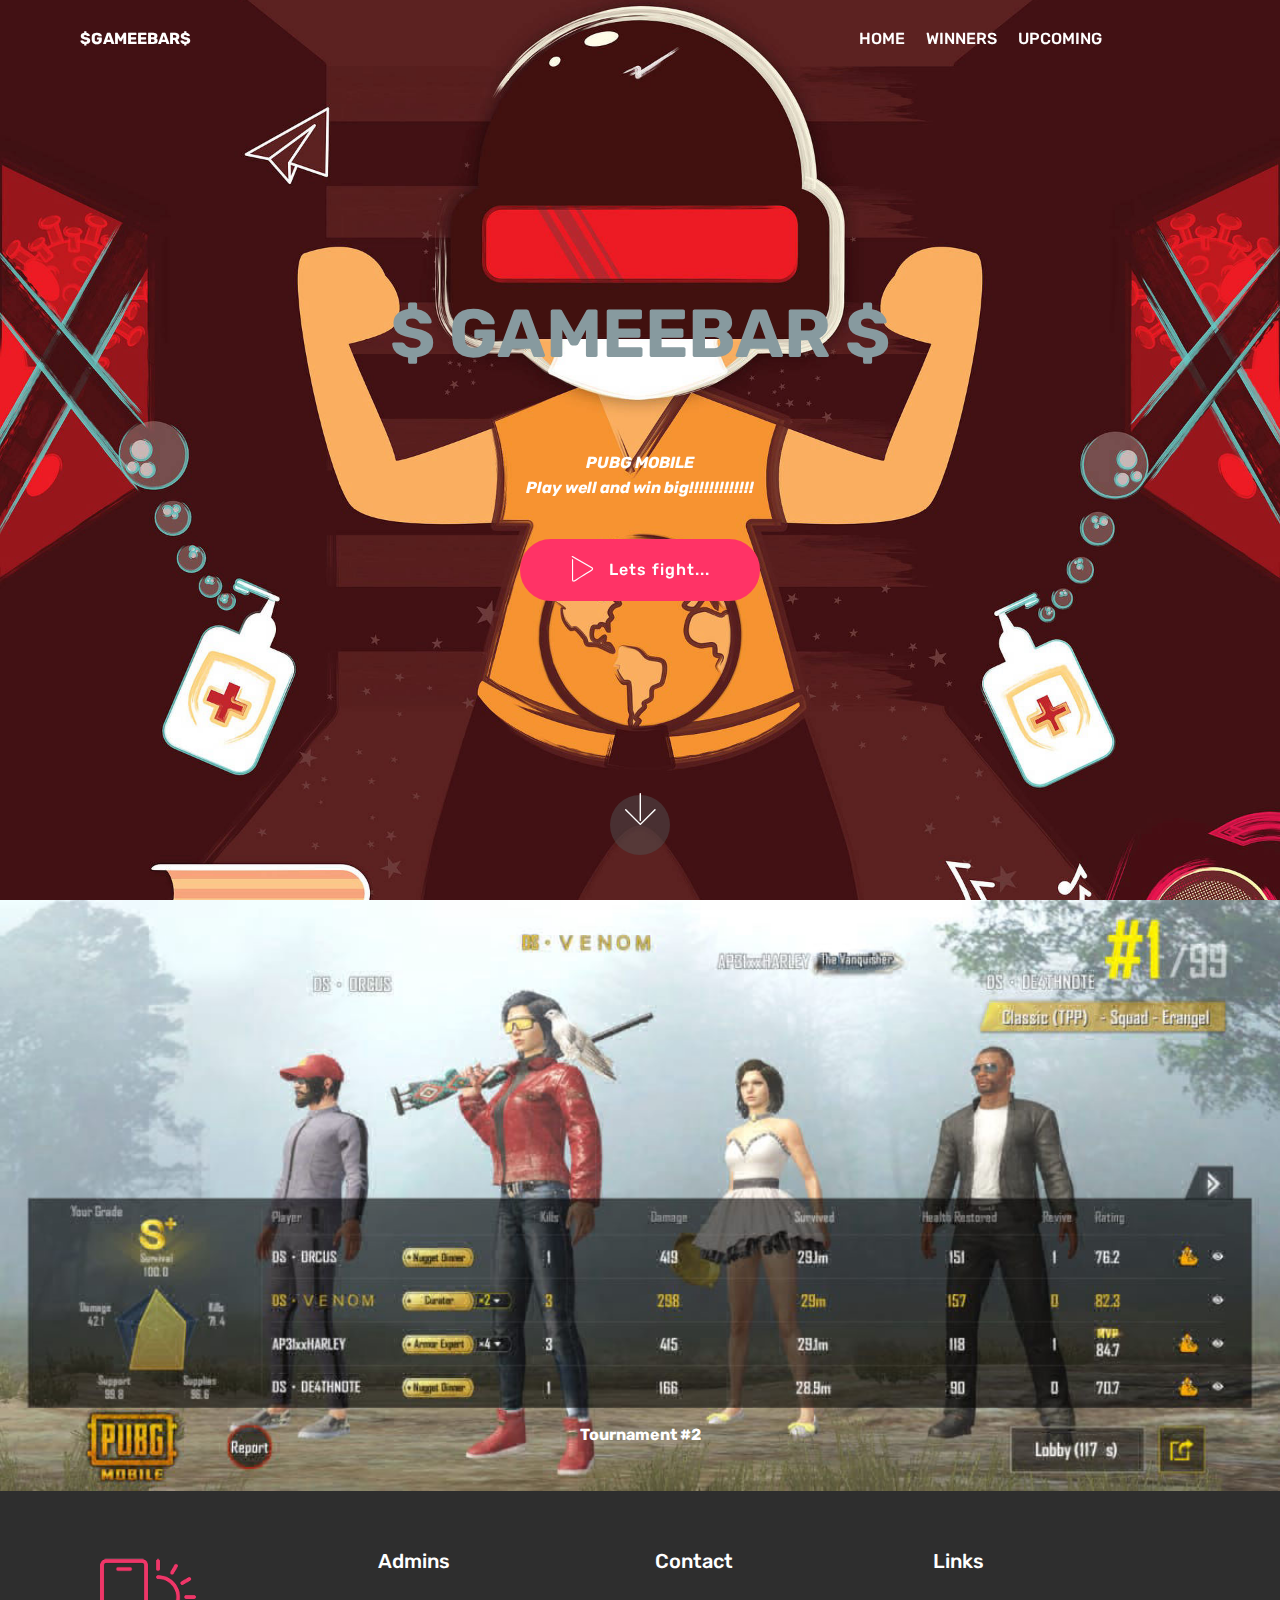
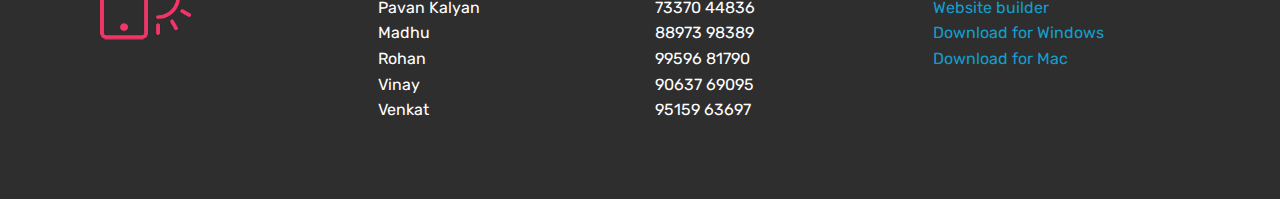
==== commit ac1fe4b2: "create github pages" ====
--- a/index.html
+++ b/index.html
@@ -57,7 +57,7 @@
     </nav>
 </section>
 
-<section class="engine"><a href="https://mobirise.info/q">free responsive website templates</a></section><section class="cid-qTkA127IK8 mbr-fullscreen mbr-parallax-background" id="header2-1">
+<section class="engine"><a href="https://mobirise.info/z">best free html templates</a></section><section class="cid-qTkA127IK8 mbr-fullscreen mbr-parallax-background" id="header2-1">
 
     
 
@@ -79,6 +79,20 @@
             <i class="mbri-down mbr-iconfont"></i>
         </a>
     </div>
+</section>
+
+<section class="cid-rVt3AKGTFl" id="image2-1g">
+
+    
+
+    <figure class="mbr-figure">
+        <div class="image-block" style="width: 100%;">
+            <img src="assets/images/4d3b7f00-76d1-4c12-b2f0-4df66e720907-1170x540.jpg" alt="Mobirise" title="">
+            <figcaption class="mbr-figure-caption mbr-figure-caption-over">
+                <div class="pb-5 px-3 mbr-white align-center mbr-fonts-style display-4"><strong>Tournament #2</strong></div>
+            </figcaption>
+        </div>
+    </figure>
 </section>
 
 <section class="cid-qTkAaeaxX5" id="footer1-2">
--- a/assets/mobirise/css/mbr-additional.css
+++ b/assets/mobirise/css/mbr-additional.css
@@ -720,6 +720,32 @@
 }
 .cid-qTkA127IK8 H1 {
   color: #879a9f;
+}
+.cid-rVt3AKGTFl {
+  background: #ffffff;
+}
+.cid-rVt3AKGTFl .image-block {
+  margin: auto;
+  width: 100% !important;
+}
+.cid-rVt3AKGTFl .mbr-figure {
+  margin: 0 auto;
+}
+.cid-rVt3AKGTFl figcaption {
+  position: relative;
+}
+.cid-rVt3AKGTFl figcaption div {
+  position: absolute;
+  bottom: 0;
+  width: 100%;
+}
+@media (max-width: 768px) {
+  .cid-rVt3AKGTFl .image-block {
+    width: 100% !important;
+  }
+}
+.cid-rVt3AKGTFl .mbr-figure-caption div {
+  color: #ffffff;
 }
 .cid-qTkAaeaxX5 {
   padding-top: 60px;
--- a/assets/mobirise/css/mbr-additional.css
+++ b/assets/mobirise/css/mbr-additional.css
@@ -720,6 +720,32 @@
 }
 .cid-qTkA127IK8 H1 {
   color: #879a9f;
+}
+.cid-rVt3AKGTFl {
+  background: #ffffff;
+}
+.cid-rVt3AKGTFl .image-block {
+  margin: auto;
+  width: 100% !important;
+}
+.cid-rVt3AKGTFl .mbr-figure {
+  margin: 0 auto;
+}
+.cid-rVt3AKGTFl figcaption {
+  position: relative;
+}
+.cid-rVt3AKGTFl figcaption div {
+  position: absolute;
+  bottom: 0;
+  width: 100%;
+}
+@media (max-width: 768px) {
+  .cid-rVt3AKGTFl .image-block {
+    width: 100% !important;
+  }
+}
+.cid-rVt3AKGTFl .mbr-figure-caption div {
+  color: #ffffff;
 }
 .cid-qTkAaeaxX5 {
   padding-top: 60px;
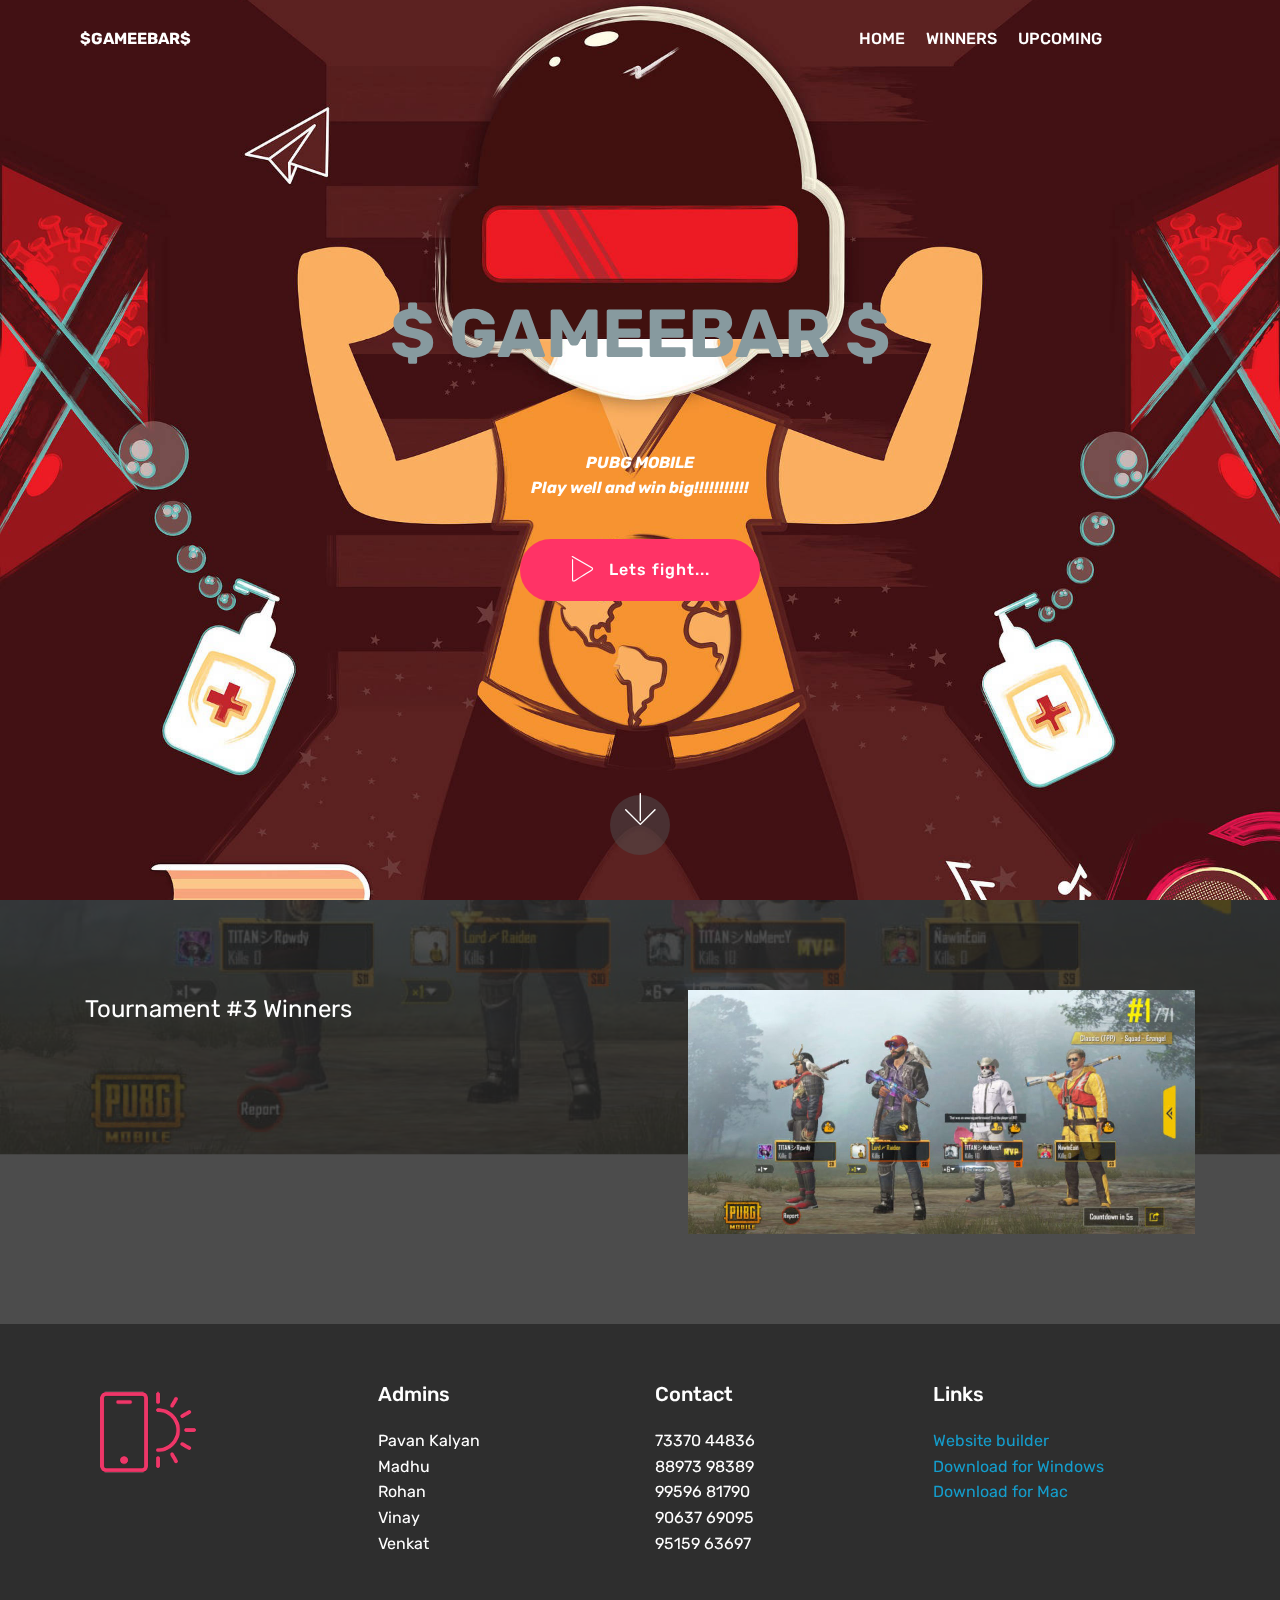
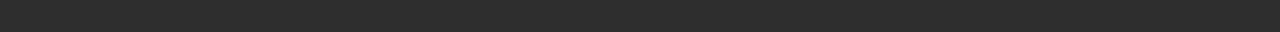
==== commit 72d7c3c7: "create github pages" ====
--- a/index.html
+++ b/index.html
@@ -57,7 +57,7 @@
     </nav>
 </section>
 
-<section class="engine"><a href="https://mobirise.info/z">best free html templates</a></section><section class="cid-qTkA127IK8 mbr-fullscreen mbr-parallax-background" id="header2-1">
+<section class="engine"><a href="https://mobirise.info/y">free html site templates</a></section><section class="cid-qTkA127IK8 mbr-fullscreen mbr-parallax-background" id="header2-1">
 
     
 
@@ -69,7 +69,7 @@
                 <h1 class="mbr-section-title mbr-bold pb-3 mbr-fonts-style display-1">$ GAMEEBAR $</h1>
                 
                 <p class="mbr-text pb-3 mbr-fonts-style display-7"><em><strong>
-                    </strong></em><br><br><em><strong>PUBG MOBILE<br>Play well and win big!!!!!!!!!!!!!</strong></em></p>
+                    </strong></em><br><br><em><strong>PUBG MOBILE<br>Play well and win big!!!!!!!!!!!</strong></em></p>
                 <div class="mbr-section-btn"><a class="btn btn-md btn-secondary display-4" href="page5.html"><span class="mbri-play mbr-iconfont mbr-iconfont-btn"></span>Lets fight...</a></div>
             </div>
         </div>
@@ -81,18 +81,31 @@
     </div>
 </section>
 
-<section class="cid-rVt3AKGTFl" id="image2-1g">
+<section class="header3 cid-rVKcR86X3E mbr-parallax-background" id="header3-1m">
 
     
 
-    <figure class="mbr-figure">
-        <div class="image-block" style="width: 100%;">
-            <img src="assets/images/4d3b7f00-76d1-4c12-b2f0-4df66e720907-1170x540.jpg" alt="Mobirise" title="">
-            <figcaption class="mbr-figure-caption mbr-figure-caption-over">
-                <div class="pb-5 px-3 mbr-white align-center mbr-fonts-style display-4"><strong>Tournament #2</strong></div>
-            </figcaption>
+    <div class="mbr-overlay" style="opacity: 0.8; background-color: rgb(35, 35, 35);">
+    </div>
+
+    <div class="container">
+        <div class="media-container-row">
+            <div class="mbr-figure" style="width: 100%;">
+                <img src="assets/images/333-1014x488.jpg" alt="Mobirise" title="">
+            </div>
+
+            <div class="media-content">
+                
+                
+                <div class="mbr-section-text mbr-white pb-3 ">
+                    <p class="mbr-text mbr-fonts-style display-5">
+                        Tournament #3 Winners</p>
+                </div>
+                
+            </div>
         </div>
-    </figure>
+    </div>
+
 </section>
 
 <section class="cid-qTkAaeaxX5" id="footer1-2">
--- a/assets/mobirise/css/mbr-additional.css
+++ b/assets/mobirise/css/mbr-additional.css
@@ -721,31 +721,31 @@
 .cid-qTkA127IK8 H1 {
   color: #879a9f;
 }
-.cid-rVt3AKGTFl {
-  background: #ffffff;
-}
-.cid-rVt3AKGTFl .image-block {
-  margin: auto;
-  width: 100% !important;
-}
-.cid-rVt3AKGTFl .mbr-figure {
-  margin: 0 auto;
-}
-.cid-rVt3AKGTFl figcaption {
-  position: relative;
-}
-.cid-rVt3AKGTFl figcaption div {
-  position: absolute;
-  bottom: 0;
-  width: 100%;
-}
-@media (max-width: 768px) {
-  .cid-rVt3AKGTFl .image-block {
-    width: 100% !important;
-  }
-}
-.cid-rVt3AKGTFl .mbr-figure-caption div {
-  color: #ffffff;
+.cid-rVKcR86X3E {
+  padding-top: 90px;
+  padding-bottom: 90px;
+  background-image: url("../../../assets/images/333-1123x540.jpg");
+}
+.cid-rVKcR86X3E .media-container-row {
+  flex-direction: row-reverse;
+  -webkit-flex-direction: row-reverse;
+}
+@media (min-width: 992px) {
+  .cid-rVKcR86X3E .mbr-figure {
+    padding-right: 4rem;
+    padding-right: 0;
+    padding-left: 4rem;
+  }
+}
+@media (max-width: 991px) {
+  .cid-rVKcR86X3E .mbr-figure {
+    padding-bottom: 3rem;
+  }
+}
+@media (max-width: 767px) {
+  .cid-rVKcR86X3E .mbr-text {
+    text-align: center;
+  }
 }
 .cid-qTkAaeaxX5 {
   padding-top: 60px;
@@ -1347,6 +1347,86 @@
   -webkit-flex-direction: row-reverse;
   flex-direction: row-reverse;
 }
+.cid-rVtU33RmEJ {
+  padding-top: 15px;
+  padding-bottom: 0px;
+  background-color: #efefef;
+}
+.cid-rVtU33RmEJ [class^="socicon-"]:before,
+.cid-rVtU33RmEJ [class*=" socicon-"]:before {
+  line-height: 44px;
+}
+.cid-rVtU33RmEJ .btn-social {
+  font-size: 20px;
+  border-radius: 50%;
+  padding: 0;
+  width: 44px;
+  height: 44px;
+  line-height: 44px;
+  text-align: center;
+  position: relative;
+  color: #232323;
+  cursor: pointer;
+  border-color: #149dcc;
+}
+.cid-rVtU33RmEJ .btn-social i {
+  top: 0;
+  line-height: 44px;
+  width: 44px;
+}
+.cid-rVtU33RmEJ .btn-social:hover {
+  color: #fff;
+  background: #149dcc;
+}
+.cid-rVtU33RmEJ .btn-social:hover i.socicon {
+  color: #ffffff !important;
+}
+.cid-rVtU33RmEJ .btn-social + .btn {
+  margin-left: .1rem;
+}
+@media (max-width: 767px) {
+  .cid-rVtU33RmEJ .btn {
+    font-size: 20px !important;
+  }
+}
+.cid-rVtSzav2Fz {
+  padding-top: 0px;
+  padding-bottom: 0px;
+  background-color: #efefef;
+}
+.cid-rVtSzav2Fz .pricing {
+  padding: 3.3rem;
+  color: #767676;
+  background-color: #fff;
+}
+@media (max-width: 767px) {
+  .cid-rVtSzav2Fz .pricing {
+    padding: 1.5rem;
+  }
+}
+.cid-rVtSzav2Fz .plan-header,
+.cid-rVtSzav2Fz .plan-body {
+  background-color: #fff;
+}
+.cid-rVtSzav2Fz .plan-title {
+  margin-top: 1.4rem;
+}
+.cid-rVtSzav2Fz .price-figure {
+  font-weight: 700;
+  color: #232323;
+}
+@media (max-width: 550px) {
+  .cid-rVtSzav2Fz .price-figure {
+    font-size: 4.25rem;
+  }
+}
+.cid-rVtSzav2Fz .price-value {
+  font-weight: 700;
+  vertical-align: top;
+}
+.cid-rVtSzav2Fz hr {
+  margin: 2rem 0;
+}
 .cid-rVito4vzX0 {
   padding-top: 90px;
   padding-bottom: 90px;
--- a/assets/mobirise/css/mbr-additional.css
+++ b/assets/mobirise/css/mbr-additional.css
@@ -721,31 +721,31 @@
 .cid-qTkA127IK8 H1 {
   color: #879a9f;
 }
-.cid-rVt3AKGTFl {
-  background: #ffffff;
-}
-.cid-rVt3AKGTFl .image-block {
-  margin: auto;
-  width: 100% !important;
-}
-.cid-rVt3AKGTFl .mbr-figure {
-  margin: 0 auto;
-}
-.cid-rVt3AKGTFl figcaption {
-  position: relative;
-}
-.cid-rVt3AKGTFl figcaption div {
-  position: absolute;
-  bottom: 0;
-  width: 100%;
-}
-@media (max-width: 768px) {
-  .cid-rVt3AKGTFl .image-block {
-    width: 100% !important;
-  }
-}
-.cid-rVt3AKGTFl .mbr-figure-caption div {
-  color: #ffffff;
+.cid-rVKcR86X3E {
+  padding-top: 90px;
+  padding-bottom: 90px;
+  background-image: url("../../../assets/images/333-1123x540.jpg");
+}
+.cid-rVKcR86X3E .media-container-row {
+  flex-direction: row-reverse;
+  -webkit-flex-direction: row-reverse;
+}
+@media (min-width: 992px) {
+  .cid-rVKcR86X3E .mbr-figure {
+    padding-right: 4rem;
+    padding-right: 0;
+    padding-left: 4rem;
+  }
+}
+@media (max-width: 991px) {
+  .cid-rVKcR86X3E .mbr-figure {
+    padding-bottom: 3rem;
+  }
+}
+@media (max-width: 767px) {
+  .cid-rVKcR86X3E .mbr-text {
+    text-align: center;
+  }
 }
 .cid-qTkAaeaxX5 {
   padding-top: 60px;
@@ -1347,6 +1347,86 @@
   -webkit-flex-direction: row-reverse;
   flex-direction: row-reverse;
 }
+.cid-rVtU33RmEJ {
+  padding-top: 15px;
+  padding-bottom: 0px;
+  background-color: #efefef;
+}
+.cid-rVtU33RmEJ [class^="socicon-"]:before,
+.cid-rVtU33RmEJ [class*=" socicon-"]:before {
+  line-height: 44px;
+}
+.cid-rVtU33RmEJ .btn-social {
+  font-size: 20px;
+  border-radius: 50%;
+  padding: 0;
+  width: 44px;
+  height: 44px;
+  line-height: 44px;
+  text-align: center;
+  position: relative;
+  color: #232323;
+  cursor: pointer;
+  border-color: #149dcc;
+}
+.cid-rVtU33RmEJ .btn-social i {
+  top: 0;
+  line-height: 44px;
+  width: 44px;
+}
+.cid-rVtU33RmEJ .btn-social:hover {
+  color: #fff;
+  background: #149dcc;
+}
+.cid-rVtU33RmEJ .btn-social:hover i.socicon {
+  color: #ffffff !important;
+}
+.cid-rVtU33RmEJ .btn-social + .btn {
+  margin-left: .1rem;
+}
+@media (max-width: 767px) {
+  .cid-rVtU33RmEJ .btn {
+    font-size: 20px !important;
+  }
+}
+.cid-rVtSzav2Fz {
+  padding-top: 0px;
+  padding-bottom: 0px;
+  background-color: #efefef;
+}
+.cid-rVtSzav2Fz .pricing {
+  padding: 3.3rem;
+  color: #767676;
+  background-color: #fff;
+}
+@media (max-width: 767px) {
+  .cid-rVtSzav2Fz .pricing {
+    padding: 1.5rem;
+  }
+}
+.cid-rVtSzav2Fz .plan-header,
+.cid-rVtSzav2Fz .plan-body {
+  background-color: #fff;
+}
+.cid-rVtSzav2Fz .plan-title {
+  margin-top: 1.4rem;
+}
+.cid-rVtSzav2Fz .price-figure {
+  font-weight: 700;
+  color: #232323;
+}
+@media (max-width: 550px) {
+  .cid-rVtSzav2Fz .price-figure {
+    font-size: 4.25rem;
+  }
+}
+.cid-rVtSzav2Fz .price-value {
+  font-weight: 700;
+  vertical-align: top;
+}
+.cid-rVtSzav2Fz hr {
+  margin: 2rem 0;
+}
 .cid-rVito4vzX0 {
   padding-top: 90px;
   padding-bottom: 90px;
